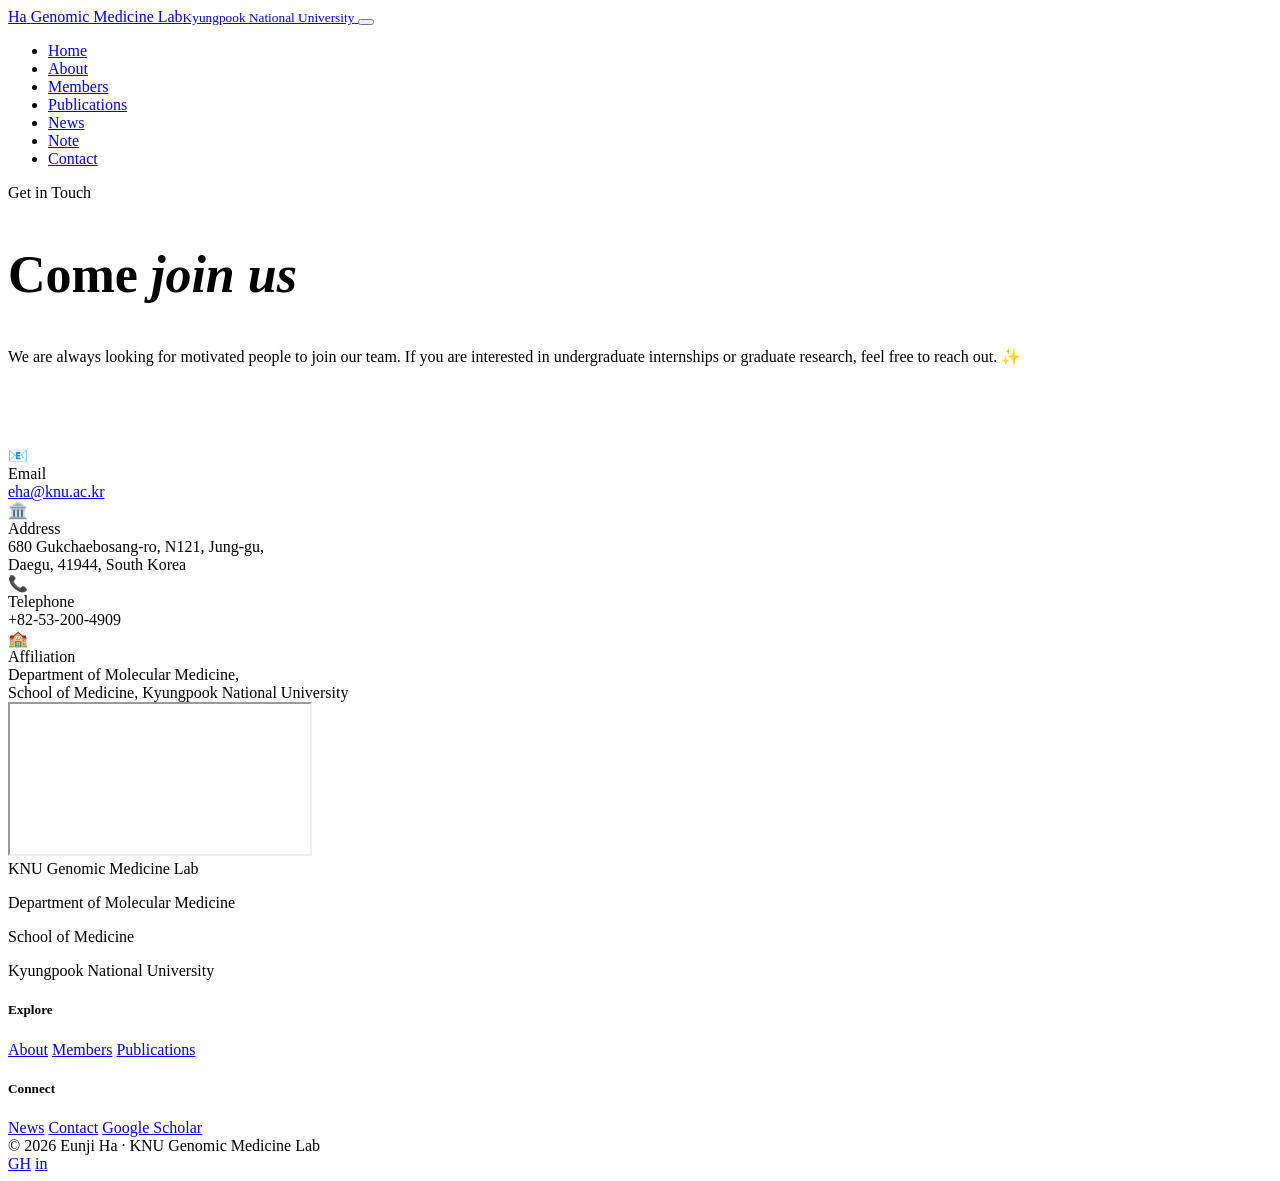
==== contact.html @ 015ddc6d "Add files via upload" ====
<!DOCTYPE html>
<html lang="en">
<head>
<meta charset="UTF-8">
<meta name="viewport" content="width=device-width, initial-scale=1">
<title>Contact · KNU Genomic Medicine Lab</title>
<meta name="description" content="Contact the KNU Genomic Medicine Lab.">
<link rel="preconnect" href="https://fonts.googleapis.com">
<link rel="preconnect" href="https://fonts.gstatic.com" crossorigin>
<link href="https://fonts.googleapis.com/css2?family=DM+Sans:opsz,wght@9..40,400;9..40,500;9..40,600;9..40,700&family=Fraunces:ital,opsz,wght@0,9..144,400;0,9..144,500;0,9..144,600;1,9..144,400;1,9..144,500&display=swap" rel="stylesheet">
<link rel="stylesheet" href="assets/css/styles.css">
</head>
<body>

<header class="site-header">
  <div class="wrap nav">
    <a class="brand" href="index.html">
      <span class="mark">Ha</span>
      <span class="name">Genomic Medicine Lab<small>Kyungpook National University</small></span>
    </a>
    <button class="nav-toggle" aria-label="Menu"><span></span><span></span><span></span></button>
    <ul class="nav-links">
      <li><a href="index.html">Home</a></li>
      <li><a href="about.html">About</a></li>
      <li><a href="members.html">Members</a></li>
      <li><a href="publications.html">Publications</a></li>
      <li><a href="news.html">News</a></li>
      <li><a href="note.html">Note</a></li>
      <li><a href="contact.html" class="active">Contact</a></li>
    </ul>
  </div>
</header>

<section class="hero" style="padding-bottom:0">
  <div class="wrap" style="padding-bottom:64px">
    <span class="eyebrow">Get in Touch</span>
    <h1 style="font-size:clamp(30px,4.6vw,52px)">Come <em>join us</em></h1>
    <p class="lead">We are always looking for motivated people to join our team. If you are interested in undergraduate internships or graduate research, feel free to reach out. ✨</p>
  </div>
</section>

<section>
  <div class="wrap">
    <div class="contact-grid">
      <div class="reveal">
        <div class="contact-item">
          <div class="ic">📧</div>
          <div><div class="k">Email</div><div class="v"><a href="mailto:eha@knu.ac.kr">eha@knu.ac.kr</a></div></div>
        </div>
        <div class="contact-item">
          <div class="ic">🏛️</div>
          <div><div class="k">Address</div><div class="v">680 Gukchaebosang-ro, N121, Jung-gu,<br>Daegu, 41944, South Korea</div></div>
        </div>
        <div class="contact-item">
          <div class="ic">📞</div>
          <div><div class="k">Telephone</div><div class="v">+82-53-200-4909</div></div>
        </div>
        <div class="contact-item" style="border-bottom:0">
          <div class="ic">🏫</div>
          <div><div class="k">Affiliation</div><div class="v">Department of Molecular Medicine,<br>School of Medicine, Kyungpook National University</div></div>
        </div>
      </div>
      <div class="map-card reveal">
        <iframe
          src="https://www.google.com/maps?q=Kyungpook+National+University+School+of+Medicine,+Gukchaebosang-ro,+Jung-gu,+Daegu&output=embed"
          loading="lazy" referrerpolicy="no-referrer-when-downgrade" title="Map"></iframe>
      </div>
    </div>
  </div>
</section>

<footer class="site-footer">
  <div class="wrap">
    <div class="footer-top">
      <div class="footer-brand">
        <div class="name">KNU Genomic Medicine Lab</div>
        <p>Department of Molecular Medicine</p>
        <p>School of Medicine</p>
        <p>Kyungpook National University</p>
      </div>
      <div class="footer-links">
        <div class="footer-col">
          <h5>Explore</h5>
          <a href="about.html">About</a>
          <a href="members.html">Members</a>
          <a href="publications.html">Publications</a>
        </div>
        <div class="footer-col">
          <h5>Connect</h5>
          <a href="news.html">News</a>
          <a href="contact.html">Contact</a>
          <a href="https://scholar.google.co.kr/citations?user=ZQA9ySsAAAAJ&hl=ko" target="_blank" rel="noopener">Google Scholar</a>
        </div>
      </div>
    </div>
    <div class="footer-bottom">
      <span>© <span data-year>2026</span> Eunji Ha · KNU Genomic Medicine Lab</span>
      <div class="social">
        <a href="https://github.com/kkonoo/halab-site" target="_blank" rel="noopener" aria-label="GitHub">GH</a>
        <a href="http://linkedin.com/in/eunji-ha-96723a201" target="_blank" rel="noopener" aria-label="LinkedIn">in</a>
      </div>
    </div>
  </div>
</footer>

<script src="assets/js/main.js"></script>
</body>
</html>
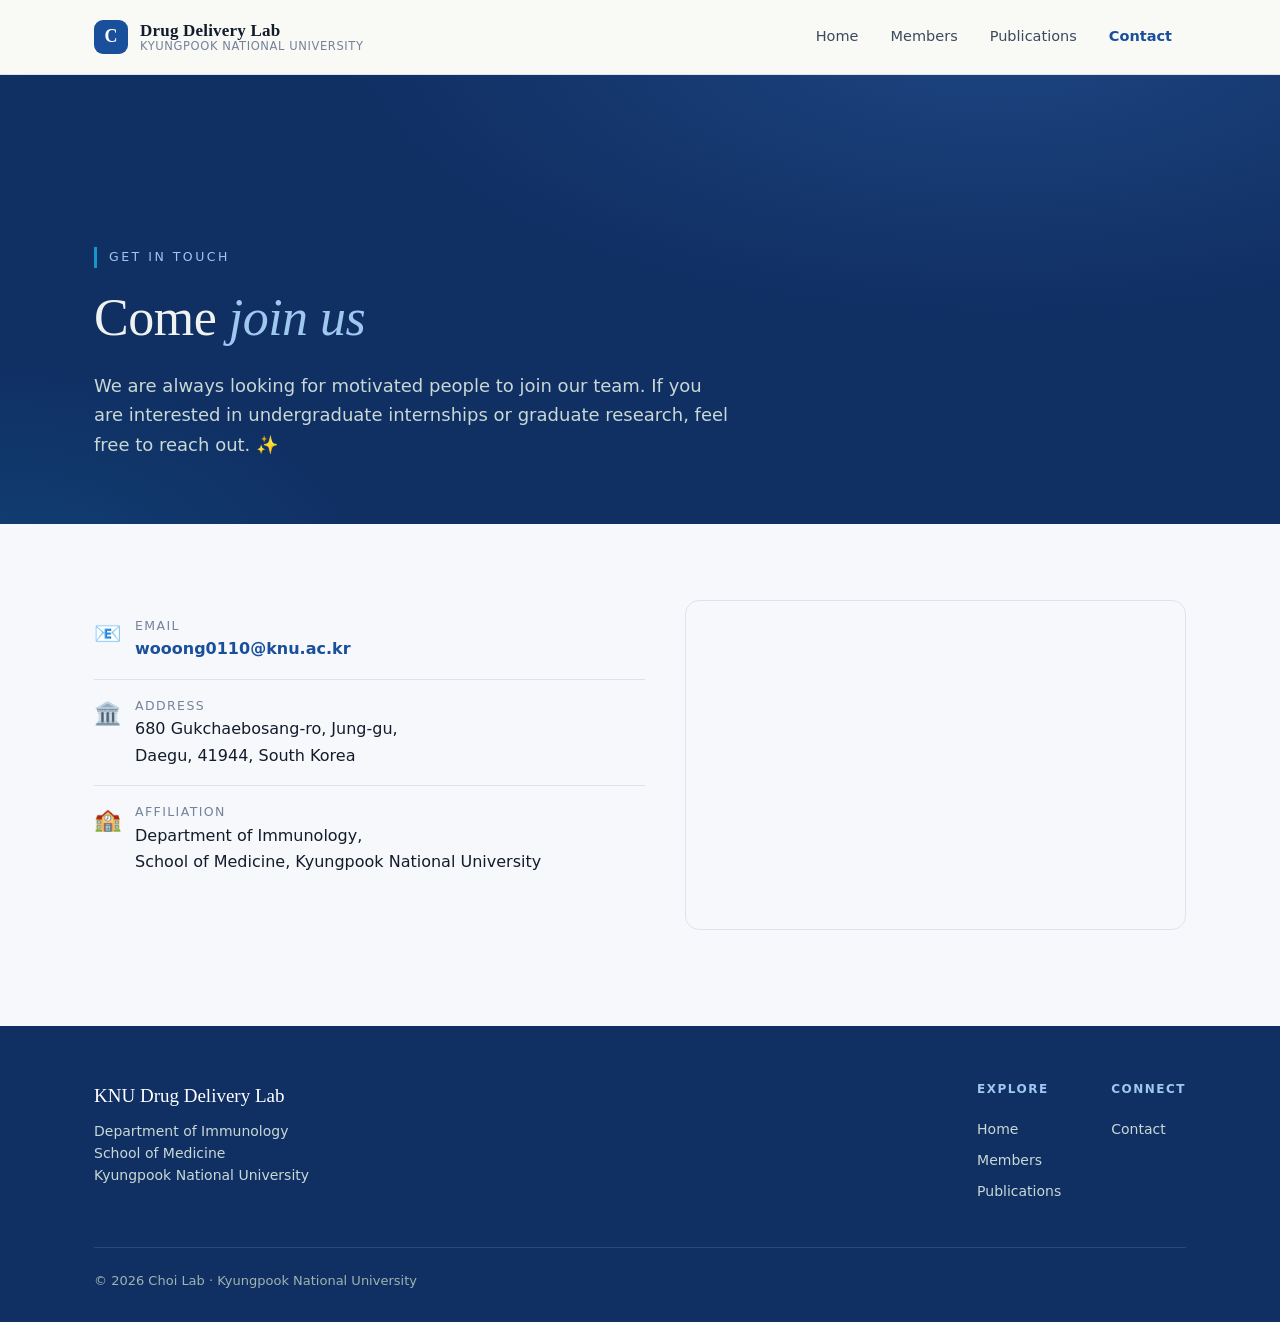
==== commit 1d8f7424: "update" ====
--- a/contact.html
+++ b/contact.html
@@ -1,108 +1,95 @@
-<!DOCTYPE html>
-<html lang="en">
-<head>
-<meta charset="UTF-8">
-<meta name="viewport" content="width=device-width, initial-scale=1">
-<title>Contact · KNU Genomic Medicine Lab</title>
-<meta name="description" content="Contact the KNU Genomic Medicine Lab.">
-<link rel="preconnect" href="https://fonts.googleapis.com">
-<link rel="preconnect" href="https://fonts.gstatic.com" crossorigin>
-<link href="https://fonts.googleapis.com/css2?family=DM+Sans:opsz,wght@9..40,400;9..40,500;9..40,600;9..40,700&family=Fraunces:ital,opsz,wght@0,9..144,400;0,9..144,500;0,9..144,600;1,9..144,400;1,9..144,500&display=swap" rel="stylesheet">
-<link rel="stylesheet" href="assets/css/styles.css">
-</head>
-<body>
-
-<header class="site-header">
-  <div class="wrap nav">
-    <a class="brand" href="index.html">
-      <span class="mark">Ha</span>
-      <span class="name">Genomic Medicine Lab<small>Kyungpook National University</small></span>
-    </a>
-    <button class="nav-toggle" aria-label="Menu"><span></span><span></span><span></span></button>
-    <ul class="nav-links">
-      <li><a href="index.html">Home</a></li>
-      <li><a href="about.html">About</a></li>
-      <li><a href="members.html">Members</a></li>
-      <li><a href="publications.html">Publications</a></li>
-      <li><a href="news.html">News</a></li>
-      <li><a href="note.html">Note</a></li>
-      <li><a href="contact.html" class="active">Contact</a></li>
-    </ul>
-  </div>
-</header>
-
-<section class="hero" style="padding-bottom:0">
-  <div class="wrap" style="padding-bottom:64px">
-    <span class="eyebrow">Get in Touch</span>
-    <h1 style="font-size:clamp(30px,4.6vw,52px)">Come <em>join us</em></h1>
-    <p class="lead">We are always looking for motivated people to join our team. If you are interested in undergraduate internships or graduate research, feel free to reach out. ✨</p>
-  </div>
-</section>
-
-<section>
-  <div class="wrap">
-    <div class="contact-grid">
-      <div class="reveal">
-        <div class="contact-item">
-          <div class="ic">📧</div>
-          <div><div class="k">Email</div><div class="v"><a href="mailto:eha@knu.ac.kr">eha@knu.ac.kr</a></div></div>
-        </div>
-        <div class="contact-item">
-          <div class="ic">🏛️</div>
-          <div><div class="k">Address</div><div class="v">680 Gukchaebosang-ro, N121, Jung-gu,<br>Daegu, 41944, South Korea</div></div>
-        </div>
-        <div class="contact-item">
-          <div class="ic">📞</div>
-          <div><div class="k">Telephone</div><div class="v">+82-53-200-4909</div></div>
-        </div>
-        <div class="contact-item" style="border-bottom:0">
-          <div class="ic">🏫</div>
-          <div><div class="k">Affiliation</div><div class="v">Department of Molecular Medicine,<br>School of Medicine, Kyungpook National University</div></div>
-        </div>
-      </div>
-      <div class="map-card reveal">
-        <iframe
-          src="https://www.google.com/maps?q=Kyungpook+National+University+School+of+Medicine,+Gukchaebosang-ro,+Jung-gu,+Daegu&output=embed"
-          loading="lazy" referrerpolicy="no-referrer-when-downgrade" title="Map"></iframe>
-      </div>
-    </div>
-  </div>
-</section>
-
-<footer class="site-footer">
-  <div class="wrap">
-    <div class="footer-top">
-      <div class="footer-brand">
-        <div class="name">KNU Genomic Medicine Lab</div>
-        <p>Department of Molecular Medicine</p>
-        <p>School of Medicine</p>
-        <p>Kyungpook National University</p>
-      </div>
-      <div class="footer-links">
-        <div class="footer-col">
-          <h5>Explore</h5>
-          <a href="about.html">About</a>
-          <a href="members.html">Members</a>
-          <a href="publications.html">Publications</a>
-        </div>
-        <div class="footer-col">
-          <h5>Connect</h5>
-          <a href="news.html">News</a>
-          <a href="contact.html">Contact</a>
-          <a href="https://scholar.google.co.kr/citations?user=ZQA9ySsAAAAJ&hl=ko" target="_blank" rel="noopener">Google Scholar</a>
-        </div>
-      </div>
-    </div>
-    <div class="footer-bottom">
-      <span>© <span data-year>2026</span> Eunji Ha · KNU Genomic Medicine Lab</span>
-      <div class="social">
-        <a href="https://github.com/kkonoo/halab-site" target="_blank" rel="noopener" aria-label="GitHub">GH</a>
-        <a href="http://linkedin.com/in/eunji-ha-96723a201" target="_blank" rel="noopener" aria-label="LinkedIn">in</a>
-      </div>
-    </div>
-  </div>
-</footer>
-
-<script src="assets/js/main.js"></script>
-</body>
-</html>
+<!DOCTYPE html>
+<html lang="en">
+<head>
+<meta charset="UTF-8">
+<meta name="viewport" content="width=device-width, initial-scale=1">
+<title>Contact · KNU Drug Delivery Lab</title>
+<meta name="description" content="Contact the KNU Drug Delivery Lab.">
+<link rel="preconnect" href="https://fonts.googleapis.com">
+<link rel="preconnect" href="https://fonts.gstatic.com" crossorigin>
+<link href="https://fonts.googleapis.com/css2?family=DM+Sans:opsz,wght@9..40,400;9..40,500;9..40,600;9..40,700&family=Fraunces:ital,opsz,wght@0,9..144,400;0,9..144,500;0,9..144,600;1,9..144,400;1,9..144,500&display=swap" rel="stylesheet">
+<link rel="stylesheet" href="assets/css/styles.css">
+</head>
+<body>
+
+<header class="site-header">
+  <div class="wrap nav">
+    <a class="brand" href="index.html">
+      <span class="mark">C</span>
+      <span class="name">Drug Delivery Lab<small>Kyungpook National University</small></span>
+    </a>
+    <button class="nav-toggle" aria-label="Menu"><span></span><span></span><span></span></button>
+    <ul class="nav-links">
+      <li><a href="index.html">Home</a></li>
+      <li><a href="members.html">Members</a></li>
+      <li><a href="publications.html">Publications</a></li>
+      <li><a href="contact.html" class="active">Contact</a></li>
+    </ul>
+  </div>
+</header>
+
+<section class="hero" style="padding-bottom:0">
+  <div class="wrap" style="padding-bottom:64px">
+    <span class="eyebrow">Get in Touch</span>
+    <h1 style="font-size:clamp(30px,4.6vw,52px)">Come <em>join us</em></h1>
+    <p class="lead">We are always looking for motivated people to join our team. If you are interested in undergraduate internships or graduate research, feel free to reach out. ✨</p>
+  </div>
+</section>
+
+<section>
+  <div class="wrap">
+    <div class="contact-grid">
+      <div class="reveal">
+        <div class="contact-item">
+          <div class="ic">📧</div>
+          <div><div class="k">Email</div><div class="v"><a href="mailto:wooong0110@knu.ac.kr">wooong0110@knu.ac.kr</a></div></div>
+        </div>
+        <div class="contact-item">
+          <div class="ic">🏛️</div>
+          <div><div class="k">Address</div><div class="v">680 Gukchaebosang-ro, Jung-gu,<br>Daegu, 41944, South Korea</div></div>
+        </div>
+        <div class="contact-item" style="border-bottom:0">
+          <div class="ic">🏫</div>
+          <div><div class="k">Affiliation</div><div class="v">Department of Immunology,<br>School of Medicine, Kyungpook National University</div></div>
+        </div>
+      </div>
+      <div class="map-card reveal">
+        <iframe
+          src="https://www.google.com/maps?q=Kyungpook+National+University+School+of+Medicine,+Gukchaebosang-ro,+Jung-gu,+Daegu&output=embed"
+          loading="lazy" referrerpolicy="no-referrer-when-downgrade" title="Map"></iframe>
+      </div>
+    </div>
+  </div>
+</section>
+
+<footer class="site-footer">
+  <div class="wrap">
+    <div class="footer-top">
+      <div class="footer-brand">
+        <div class="name">KNU Drug Delivery Lab</div>
+        <p>Department of Immunology</p>
+        <p>School of Medicine</p>
+        <p>Kyungpook National University</p>
+      </div>
+      <div class="footer-links">
+        <div class="footer-col">
+          <h5>Explore</h5>
+          <a href="index.html">Home</a>
+          <a href="members.html">Members</a>
+          <a href="publications.html">Publications</a>
+        </div>
+        <div class="footer-col">
+          <h5>Connect</h5>
+          <a href="contact.html">Contact</a>
+        </div>
+      </div>
+    </div>
+    <div class="footer-bottom">
+      <span>© <span data-year>2026</span> Choi Lab · Kyungpook National University</span>
+    </div>
+  </div>
+</footer>
+
+<script src="assets/js/main.js"></script>
+</body>
+</html>
--- a/assets/css/styles.css
+++ b/assets/css/styles.css
@@ -0,0 +1,455 @@
+/* ===========================================================
+   KNU Drug Delivery Lab — shared styles
+   Aesthetic: refined scientific editorial · blue palette
+   =========================================================== */
+
+:root {
+  --paper: #f6f8fc;
+  --paper-2: #eaeff7;
+  --ink: #131c2b;
+  --ink-soft: #3c4a5e;
+  --muted: #74829a;
+  --primary: #1a4f9c;      /* deep blue */
+  --primary-dk: #102f63;
+  --primary-lt: #3d77c8;
+  --accent: #1696c9;       /* bright azure */
+  --hi: #9ec8f0;           /* light blue highlight (hero eyebrow / em / helix / footer) */
+  --line: #dde3ee;
+  --white: #ffffff;
+  --shadow: 0 18px 40px -24px rgba(26, 79, 156, 0.45);
+  --radius: 14px;
+  --maxw: 1140px;
+  --serif: "Fraunces", Georgia, serif;
+  --sans: "DM Sans", system-ui, sans-serif;
+}
+
+* { box-sizing: border-box; margin: 0; padding: 0; }
+
+html { scroll-behavior: smooth; }
+
+body {
+  font-family: var(--sans);
+  color: var(--ink);
+  background: var(--paper);
+  line-height: 1.65;
+  -webkit-font-smoothing: antialiased;
+  overflow-x: hidden;
+}
+
+a { color: inherit; text-decoration: none; }
+img { max-width: 100%; display: block; }
+
+.wrap { width: 100%; max-width: var(--maxw); margin: 0 auto; padding: 0 24px; }
+
+/* ---------- Header / Nav ---------- */
+.site-header {
+  position: sticky; top: 0; z-index: 100;
+  background: rgba(250, 249, 245, 0.88);
+  backdrop-filter: saturate(140%) blur(10px);
+  border-bottom: 1px solid var(--line);
+}
+.nav {
+  display: flex; align-items: center; justify-content: space-between;
+  height: 74px;
+}
+.brand { display: flex; align-items: center; gap: 12px; }
+.brand .mark {
+  width: 34px; height: 34px; flex: none;
+  display: grid; place-items: center;
+  border-radius: 9px;
+  background: var(--primary);
+  color: #fff; font-family: var(--serif); font-weight: 600;
+  font-size: 18px;
+}
+.brand .name { font-family: var(--serif); font-weight: 600; font-size: 17px; line-height: 1.15; letter-spacing: .2px; }
+.brand .name small { display: block; font-family: var(--sans); font-weight: 400; font-size: 11.5px; color: var(--muted); letter-spacing: .6px; text-transform: uppercase; }
+
+.nav-links { display: flex; align-items: center; gap: 4px; list-style: none; }
+.nav-links a {
+  display: inline-block; padding: 9px 14px; border-radius: 8px;
+  font-size: 14.5px; font-weight: 500; color: var(--ink-soft);
+  transition: background .18s, color .18s;
+}
+.nav-links a:hover { background: var(--paper-2); color: var(--primary); }
+.nav-links a.active { color: var(--primary); font-weight: 600; }
+
+.nav-toggle {
+  display: none; background: none; border: 0; cursor: pointer;
+  width: 42px; height: 42px; border-radius: 9px;
+}
+.nav-toggle span { display: block; width: 22px; height: 2px; background: var(--ink); margin: 4px auto; transition: .25s; }
+
+/* ---------- Hero ---------- */
+.hero {
+  position: relative; overflow: hidden;
+  background:
+    radial-gradient(1100px 480px at 78% -10%, color-mix(in srgb, var(--primary-lt) 30%, transparent), transparent 60%),
+    radial-gradient(700px 380px at 0% 110%, color-mix(in srgb, var(--accent) 16%, transparent), transparent 55%),
+    var(--primary-dk);
+  color: #eef3f1;
+}
+.hero .wrap { position: relative; z-index: 2; padding: 92px 24px 104px; }
+.hero .eyebrow {
+  display: inline-block; font-size: 12.5px; letter-spacing: 2.5px;
+  text-transform: uppercase; color: var(--hi); margin-bottom: 22px;
+  border-left: 3px solid var(--accent); padding-left: 12px;
+}
+.hero h1 {
+  font-family: var(--serif); font-weight: 500;
+  font-size: clamp(34px, 5.4vw, 62px); line-height: 1.06;
+  letter-spacing: -.5px; max-width: 16ch;
+}
+.hero h1 em { font-style: italic; color: var(--hi); }
+.hero p.lead {
+  margin-top: 26px; max-width: 56ch; font-size: 18px;
+  color: #c9d8d4;
+}
+.hero-cta { margin-top: 36px; display: flex; gap: 14px; flex-wrap: wrap; }
+
+/* decorative helix lines */
+.helix {
+  position: absolute; inset: 0; z-index: 1; opacity: .5;
+  pointer-events: none; color: var(--hi);
+}
+
+.btn {
+  display: inline-flex; align-items: center; gap: 8px;
+  padding: 13px 24px; border-radius: 999px; font-weight: 600; font-size: 14.5px;
+  transition: transform .15s, box-shadow .15s, background .15s;
+}
+.btn-primary { background: var(--accent); color: #fff; }
+.btn-primary:hover { transform: translateY(-2px); box-shadow: 0 12px 24px -12px rgba(22,150,201,.8); }
+.btn-ghost { border: 1px solid rgba(255,255,255,.4); color: #eef3f1; }
+.btn-ghost:hover { background: rgba(255,255,255,.1); }
+
+/* ---------- Sections ---------- */
+section { padding: 76px 0; }
+.section-head { margin-bottom: 40px; max-width: 62ch; }
+.section-head .kicker {
+  font-size: 12.5px; letter-spacing: 2.2px; text-transform: uppercase;
+  color: var(--accent); font-weight: 600;
+}
+.section-head h2 {
+  font-family: var(--serif); font-weight: 500; letter-spacing: -.4px;
+  font-size: clamp(26px, 3.6vw, 40px); line-height: 1.12; margin-top: 10px;
+}
+.section-head p { margin-top: 14px; color: var(--ink-soft); font-size: 17px; }
+.alt-bg { background: var(--paper-2); }
+
+/* ---------- Cards / grids ---------- */
+.grid { display: grid; gap: 22px; }
+.grid-3 { grid-template-columns: repeat(3, 1fr); }
+.grid-2 { grid-template-columns: repeat(2, 1fr); }
+
+.card {
+  background: var(--white); border: 1px solid var(--line);
+  border-radius: var(--radius); padding: 28px;
+  transition: transform .18s, box-shadow .18s, border-color .18s;
+}
+.card:hover { transform: translateY(-4px); box-shadow: var(--shadow); border-color: transparent; }
+.card h3 { font-family: var(--serif); font-weight: 600; font-size: 20px; margin-bottom: 10px; }
+.card .num { font-family: var(--serif); font-size: 13px; color: var(--accent); font-weight: 600; letter-spacing: 1px; }
+.card p { color: var(--ink-soft); font-size: 15px; }
+
+/* ---------- News list ---------- */
+.news-list { list-style: none; }
+.news-list li {
+  display: flex; gap: 20px; align-items: baseline;
+  padding: 18px 0; border-bottom: 1px solid var(--line);
+}
+.news-list .date {
+  flex: none; width: 96px; font-size: 13px; font-weight: 600;
+  color: var(--accent); letter-spacing: .4px;
+}
+.news-list .txt { font-size: 16px; color: var(--ink); }
+
+/* ---------- About blocks ---------- */
+.prose-block { margin-bottom: 14px; }
+.prose-block h3 { font-family: var(--serif); font-weight: 600; color: var(--primary); font-size: 22px; margin-bottom: 8px; }
+.prose-block p { color: var(--ink-soft); font-size: 16.5px; }
+.focus-list { list-style: none; display: grid; gap: 14px; }
+.focus-list li {
+  background: var(--white); border: 1px solid var(--line); border-left: 4px solid var(--primary);
+  border-radius: 10px; padding: 16px 20px; font-size: 15.5px; color: var(--ink-soft);
+}
+.focus-list li b { color: var(--ink); }
+
+/* ---------- Members ---------- */
+.member-section-title {
+  font-family: var(--serif); font-weight: 600; font-size: 22px;
+  color: var(--primary); margin: 44px 0 22px; display: flex; align-items: center; gap: 10px;
+}
+.member-section-title:first-child { margin-top: 0; }
+.member-grid { display: grid; grid-template-columns: repeat(3,1fr); gap: 22px; }
+.member {
+  background: var(--white); border: 1px solid var(--line); border-radius: var(--radius);
+  overflow: hidden; transition: transform .18s, box-shadow .18s;
+}
+.member:hover { transform: translateY(-4px); box-shadow: var(--shadow); }
+.member .photo {
+  aspect-ratio: 1/1; display: grid; place-items: center;
+  background: linear-gradient(135deg, var(--primary-lt), var(--primary-dk));
+  color: #fff; font-family: var(--serif); font-size: 44px; font-weight: 500;
+}
+.member .photo img { width: 100%; height: 100%; object-fit: cover; }
+.member .body { padding: 20px; }
+.member .body h4 { font-family: var(--serif); font-size: 19px; font-weight: 600; }
+.member .role { color: var(--accent); font-weight: 600; font-size: 13.5px; margin: 2px 0 10px; }
+.member .body p { font-size: 13.5px; color: var(--ink-soft); line-height: 1.5; }
+.member .body a { color: var(--primary); font-weight: 600; word-break: break-all; }
+.member ul { list-style: none; margin-top: 10px; display: grid; gap: 4px; }
+.member ul li { font-size: 12.8px; color: var(--muted); padding-left: 12px; position: relative; }
+.member ul li::before { content: "·"; position: absolute; left: 0; color: var(--accent); }
+
+.alumni-box { background: var(--white); border: 1px solid var(--line); border-radius: var(--radius); padding: 26px 30px; }
+.alumni-box li { padding: 8px 0; border-bottom: 1px dashed var(--line); font-size: 15px; color: var(--ink-soft); list-style: none; }
+.alumni-box li:last-child { border: 0; }
+
+/* ---------- Publications ---------- */
+.pub-list { list-style: none; counter-reset: pub; }
+.pub {
+  display: grid; grid-template-columns: 54px 1fr; gap: 20px;
+  padding: 24px 0; border-bottom: 1px solid var(--line);
+}
+.pub .idx {
+  font-family: var(--serif); font-size: 26px; color: var(--accent); font-weight: 500; line-height: 1;
+}
+.pub h3 { font-family: var(--serif); font-weight: 600; font-size: 19px; line-height: 1.3; margin-bottom: 8px; }
+.pub h3 a:hover { color: var(--primary); text-decoration: underline; }
+.pub .authors { font-size: 14px; color: var(--ink-soft); }
+.pub .authors b { color: var(--ink); }
+.pub .venue { display: inline-block; margin-top: 8px; font-size: 13px; font-weight: 600; color: var(--primary); background: var(--paper-2); padding: 3px 12px; border-radius: 999px; }
+.pub-note { font-size: 14px; color: var(--muted); margin-bottom: 28px; }
+
+/* ---------- Contact ---------- */
+.contact-grid { display: grid; grid-template-columns: 1.1fr 1fr; gap: 40px; align-items: start; }
+.contact-item { display: flex; gap: 14px; padding: 16px 0; border-bottom: 1px solid var(--line); }
+.contact-item .ic { font-size: 22px; flex: none; }
+.contact-item .k { font-size: 12.5px; text-transform: uppercase; letter-spacing: 1.4px; color: var(--muted); }
+.contact-item .v { font-size: 16px; color: var(--ink); }
+.contact-item .v a { color: var(--primary); font-weight: 600; }
+.map-card { border-radius: var(--radius); overflow: hidden; border: 1px solid var(--line); min-height: 320px; }
+.map-card iframe { width: 100%; height: 100%; min-height: 320px; border: 0; }
+
+/* ---------- Footer ---------- */
+.site-footer {
+  background: var(--primary-dk); color: #c9d8d4; padding: 54px 0 30px; margin-top: 20px;
+}
+.footer-top { display: flex; justify-content: space-between; gap: 30px; flex-wrap: wrap; }
+.footer-brand { max-width: 320px; }
+.footer-brand .name { font-family: var(--serif); font-size: 19px; color: #fff; margin-bottom: 8px; }
+.footer-brand p { font-size: 14px; line-height: 1.6; }
+.footer-links { display: flex; gap: 50px; flex-wrap: wrap; }
+.footer-col h5 { font-size: 12px; letter-spacing: 1.5px; text-transform: uppercase; color: var(--hi); margin-bottom: 14px; }
+.footer-col a { display: block; font-size: 14px; padding: 4px 0; color: #c9d8d4; }
+.footer-col a:hover { color: #fff; }
+.footer-bottom {
+  margin-top: 40px; padding-top: 22px; border-top: 1px solid rgba(255,255,255,.12);
+  display: flex; justify-content: space-between; gap: 16px; flex-wrap: wrap;
+  font-size: 13px; color: #9fb4af;
+}
+.social { display: flex; gap: 10px; }
+.social a {
+  width: 34px; height: 34px; border-radius: 8px; display: grid; place-items: center;
+  background: rgba(255,255,255,.08); transition: background .18s;
+}
+.social a:hover { background: var(--accent); }
+
+/* ---------- Reveal animation ---------- */
+.reveal { opacity: 0; transform: translateY(18px); transition: opacity .6s ease, transform .6s ease; }
+.reveal.in { opacity: 1; transform: none; }
+
+/* ---------- Responsive ---------- */
+@media (max-width: 900px) {
+  .grid-3, .member-grid { grid-template-columns: repeat(2,1fr); }
+  .contact-grid { grid-template-columns: 1fr; }
+}
+@media (max-width: 720px) {
+  .nav-toggle { display: block; }
+  .nav-links {
+    position: absolute; top: 74px; left: 0; right: 0;
+    flex-direction: column; align-items: stretch; gap: 0;
+    background: var(--paper); border-bottom: 1px solid var(--line);
+    padding: 8px 16px 16px; display: none;
+  }
+  .nav-links.open { display: flex; }
+  .nav-links a { padding: 12px 10px; border-radius: 8px; }
+  .grid-3, .grid-2, .member-grid { grid-template-columns: 1fr; }
+  .footer-top { flex-direction: column; }
+  section { padding: 56px 0; }
+}
+
+/* ---------- News cards (grid) ---------- */
+.news-grid { display: grid; grid-template-columns: repeat(2, 1fr); gap: 26px; }
+.news-card {
+  background: var(--white); border: 1px solid var(--line);
+  border-radius: var(--radius); overflow: hidden;
+  display: flex; flex-direction: column;
+  transition: transform .18s, box-shadow .18s, border-color .18s;
+}
+.news-card:hover { transform: translateY(-5px); box-shadow: var(--shadow); border-color: transparent; }
+.news-card .thumb {
+  position: relative; aspect-ratio: 16/10;
+  background: var(--primary-dk) center/cover no-repeat;
+  display: flex; align-items: flex-end;
+}
+.news-card .thumb::after {
+  content: ""; position: absolute; inset: 0;
+  background: linear-gradient(180deg, rgba(12,58,56,.05) 0%, rgba(12,58,56,.25) 45%, rgba(12,58,56,.82) 100%);
+}
+.news-card .thumb .ov { position: relative; z-index: 2; padding: 22px; color: #fff; width: 100%; }
+.news-card .thumb .ov .d {
+  font-size: 12px; letter-spacing: 1.6px; text-transform: uppercase;
+  font-weight: 600; color: #ffd9cd; margin-bottom: 6px;
+}
+.news-card .thumb .ov h2 {
+  font-family: var(--serif); font-weight: 500; line-height: 1.12;
+  font-size: clamp(20px, 2.3vw, 26px); letter-spacing: -.3px;
+}
+.news-card .body { padding: 18px 22px 24px; }
+.news-card .body p { color: var(--ink-soft); font-size: 15px; line-height: 1.65; margin-bottom: 8px; }
+.news-card .body p:last-child { margin-bottom: 0; }
+@media (max-width: 760px) { .news-grid { grid-template-columns: 1fr; } }
+
+/* ---------- Pagination ---------- */
+.pager { display: flex; justify-content: center; align-items: center; gap: 6px; margin-top: 46px; flex-wrap: wrap; }
+.pager a, .pager span {
+  min-width: 42px; height: 42px; padding: 0 14px;
+  display: inline-flex; align-items: center; justify-content: center;
+  font-size: 14px; font-weight: 600; border-radius: 10px;
+  border: 1px solid var(--line); background: var(--white); color: var(--ink-soft);
+  transition: border-color .15s, color .15s, background .15s;
+}
+.pager a:hover { border-color: var(--primary); color: var(--primary); }
+.pager .current { background: var(--primary); color: #fff; border-color: var(--primary); }
+.pager .disabled { opacity: .4; }
+
+/* ---------- News post gallery (multiple images) ---------- */
+.post-gallery { display: grid; grid-template-columns: repeat(3, 1fr); gap: 8px; margin-top: 14px; }
+.post-gallery img {
+  width: 100%; aspect-ratio: 1/1; object-fit: cover; display: block;
+  border-radius: 8px; border: 1px solid var(--line); transition: opacity .15s;
+}
+.post-gallery a:hover img { opacity: .85; }
+@media (max-width: 760px) { .post-gallery { grid-template-columns: repeat(2, 1fr); } }
+
+/* ---------- Link cards (Note / Resources) ---------- */
+.link-grid { display: grid; grid-template-columns: repeat(2, 1fr); gap: 22px; }
+.link-card {
+  display: flex; flex-direction: column;
+  background: var(--white); border: 1px solid var(--line);
+  border-radius: var(--radius); padding: 26px; color: inherit;
+  transition: transform .18s, box-shadow .18s, border-color .18s;
+}
+.link-card:hover { transform: translateY(-4px); box-shadow: var(--shadow); border-color: transparent; }
+.link-card .tag {
+  font-size: 12px; letter-spacing: 1.4px; text-transform: uppercase;
+  color: var(--accent); font-weight: 600;
+}
+.link-card h3 { font-family: var(--serif); font-weight: 600; font-size: 21px; margin: 10px 0 8px; }
+.link-card p { color: var(--ink-soft); font-size: 15px; line-height: 1.6; flex: 1; }
+.link-card .go { margin-top: 18px; font-weight: 600; color: var(--primary); font-size: 14.5px; }
+.link-card:hover .go { color: var(--accent); }
+@media (max-width: 760px) { .link-grid { grid-template-columns: 1fr; } }
+
+/* ===========================================================
+   Card News (note.html) — weekly literature cards
+   =========================================================== */
+.cardnews-bar {
+  display: flex; flex-wrap: wrap; align-items: center; gap: 14px;
+  margin-bottom: 18px;
+}
+.cardnews-bar .cn-week {
+  display: inline-flex; align-items: center; gap: 8px;
+  font-size: 14px; font-weight: 600; color: var(--ink-soft);
+}
+.cardnews-bar select,
+.cardnews-bar input[type="search"] {
+  font-family: var(--sans); font-size: 14.5px; color: var(--ink);
+  background: var(--white); border: 1px solid var(--line);
+  border-radius: 10px; padding: 9px 12px;
+}
+.cardnews-bar select { cursor: pointer; }
+.cardnews-bar input[type="search"] { flex: 1; min-width: 200px; }
+.cardnews-bar select:focus,
+.cardnews-bar input:focus { outline: none; border-color: var(--primary-lt); }
+.cn-count { font-size: 13.5px; color: var(--muted); font-weight: 600; white-space: nowrap; }
+
+.cardnews-chips { display: flex; flex-wrap: wrap; gap: 8px; margin-bottom: 22px; }
+.cn-chip {
+  font-family: var(--sans); font-size: 13px; font-weight: 600;
+  color: var(--ink-soft); background: var(--white);
+  border: 1px solid var(--line); border-radius: 999px;
+  padding: 6px 13px; cursor: pointer; transition: .18s;
+}
+.cn-chip:hover { border-color: var(--primary-lt); color: var(--primary); }
+.cn-chip.on { background: var(--primary); border-color: var(--primary); color: #fff; }
+
+.cardnews-grid { display: grid; gap: 14px; }
+.cn-empty { color: var(--muted); font-size: 15px; padding: 24px 0; }
+
+.cn-card {
+  background: var(--white); border: 1px solid var(--line);
+  border-radius: var(--radius); overflow: hidden; transition: box-shadow .25s, border-color .25s;
+}
+.cn-card:hover { box-shadow: var(--shadow); border-color: transparent; }
+.cn-card.open { border-color: var(--primary-lt); box-shadow: var(--shadow); }
+
+.cn-head {
+  display: block; width: 100%; text-align: left; cursor: pointer;
+  background: none; border: 0; font: inherit; color: inherit;
+  padding: 20px 22px;
+}
+.cn-top { display: flex; align-items: center; justify-content: space-between; gap: 12px; margin-bottom: 8px; }
+.cn-badge {
+  font-size: 12.5px; font-weight: 600; color: var(--primary);
+  background: color-mix(in srgb, var(--hi) 26%, transparent);
+  border-radius: 999px; padding: 4px 11px; white-space: nowrap;
+}
+.cn-stars { color: var(--accent); font-size: 14px; letter-spacing: 1px; white-space: nowrap; }
+.cn-title {
+  font-family: var(--serif); font-weight: 600; font-size: 19px;
+  line-height: 1.3; color: var(--ink); margin: 0 0 6px;
+}
+.cn-metaline { font-size: 13px; color: var(--muted); margin-bottom: 10px; }
+.cn-oneliner { color: var(--ink-soft); font-size: 15px; line-height: 1.6; margin: 0; }
+.cn-toggle {
+  display: inline-block; margin-top: 12px;
+  font-size: 13.5px; font-weight: 600; color: var(--primary);
+}
+.cn-card:hover .cn-toggle { color: var(--accent); }
+
+.cn-detail { padding: 0 22px 22px; }
+.cn-detail dl { display: grid; grid-template-columns: max-content 1fr; gap: 8px 16px; margin: 4px 0 0; }
+.cn-detail dt {
+  font-size: 13px; font-weight: 700; color: var(--primary);
+  white-space: nowrap; padding-top: 1px;
+}
+.cn-detail dd { font-size: 14.5px; line-height: 1.62; color: var(--ink-soft); margin: 0; }
+.cn-concepts { display: flex; flex-wrap: wrap; gap: 6px; margin-top: 14px; }
+.cn-tag {
+  font-size: 12px; color: var(--ink-soft); background: var(--paper-2);
+  border-radius: 6px; padding: 3px 9px;
+}
+.cn-links { display: flex; flex-wrap: wrap; gap: 16px; margin-top: 16px; }
+.cn-links a { font-size: 14px; font-weight: 600; color: var(--primary); }
+.cn-links a:hover { color: var(--accent); }
+
+@media (max-width: 620px) {
+  .cn-detail dl { grid-template-columns: 1fr; gap: 2px 0; }
+  .cn-detail dt { padding-top: 10px; }
+  .cn-detail dt:first-child { padding-top: 0; }
+}
+
+/* Card News — "더 보기" 버튼 & 무엇을 했나 목록 */
+.cn-more {
+  display: block; width: 100%; margin-top: 4px;
+  font-family: var(--sans); font-size: 14px; font-weight: 600;
+  color: var(--primary); background: var(--white);
+  border: 1px dashed var(--line); border-radius: var(--radius);
+  padding: 13px; cursor: pointer; transition: .18s;
+}
+.cn-more:hover { border-color: var(--primary-lt); background: var(--paper-2); color: var(--accent); }
+.cn-detail .cn-did { margin: 0; padding-left: 18px; }
+.cn-detail .cn-did li { font-size: 14.5px; line-height: 1.6; color: var(--ink-soft); margin-bottom: 4px; }
+.cn-detail .cn-did li:last-child { margin-bottom: 0; }
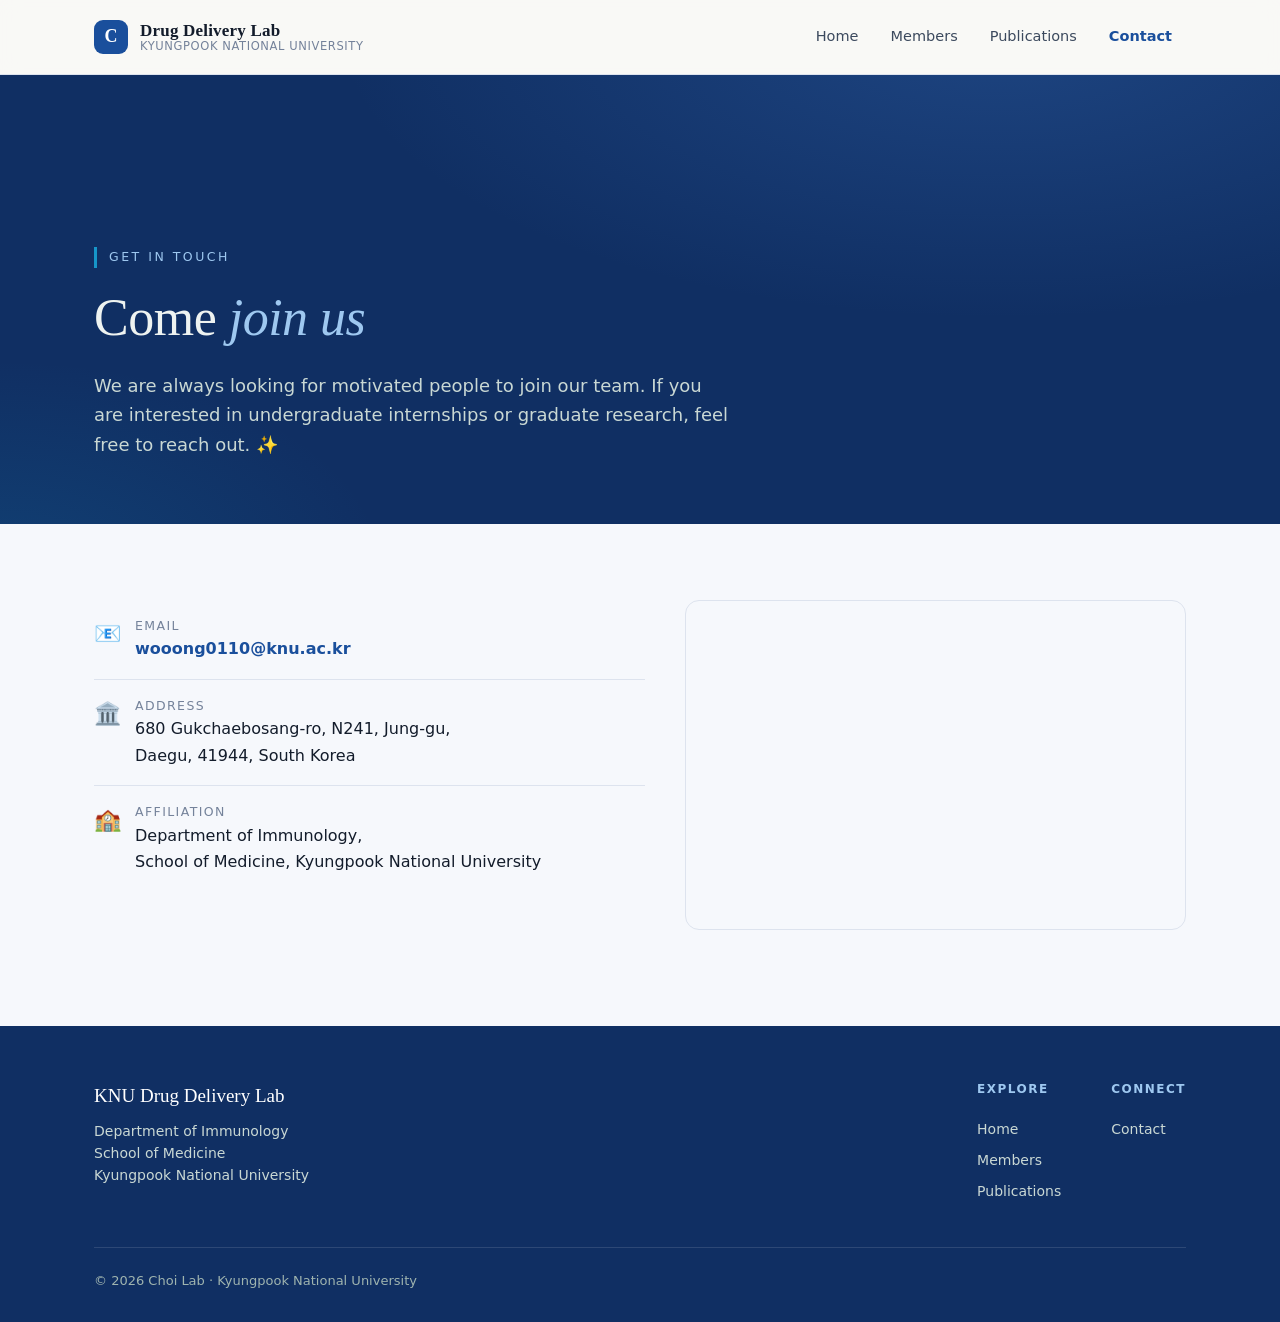
==== commit 9fb6fcec: "Update contact.html" ====
--- a/contact.html
+++ b/contact.html
@@ -46,7 +46,7 @@
         </div>
         <div class="contact-item">
           <div class="ic">🏛️</div>
-          <div><div class="k">Address</div><div class="v">680 Gukchaebosang-ro, Jung-gu,<br>Daegu, 41944, South Korea</div></div>
+          <div><div class="k">Address</div><div class="v">680 Gukchaebosang-ro, N241, Jung-gu,<br>Daegu, 41944, South Korea</div></div>
         </div>
         <div class="contact-item" style="border-bottom:0">
           <div class="ic">🏫</div>
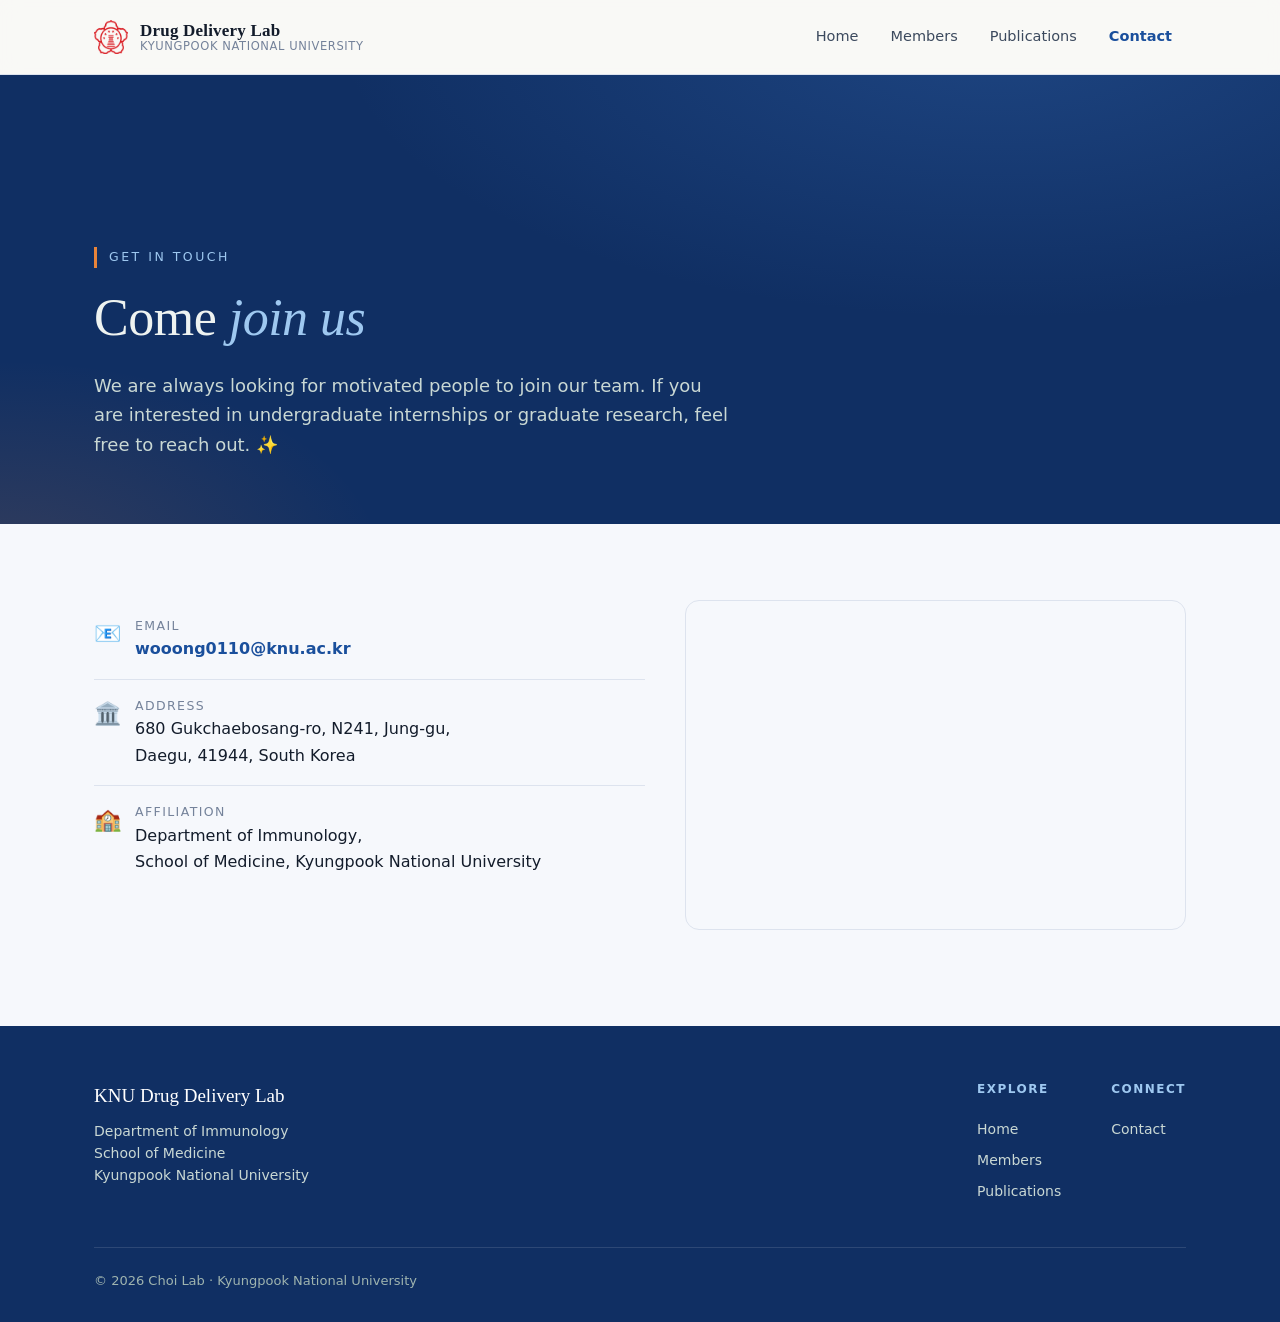
==== commit 2963d2f7: "update symbol" ====
--- a/contact.html
+++ b/contact.html
@@ -8,6 +8,10 @@
 <link rel="preconnect" href="https://fonts.googleapis.com">
 <link rel="preconnect" href="https://fonts.gstatic.com" crossorigin>
 <link href="https://fonts.googleapis.com/css2?family=DM+Sans:opsz,wght@9..40,400;9..40,500;9..40,600;9..40,700&family=Fraunces:ital,opsz,wght@0,9..144,400;0,9..144,500;0,9..144,600;1,9..144,400;1,9..144,500&display=swap" rel="stylesheet">
+<link rel="icon" href="assets/img/favicon.ico" sizes="any">
+<link rel="icon" type="image/png" sizes="32x32" href="assets/img/favicon-32.png">
+<link rel="icon" type="image/png" sizes="192x192" href="assets/img/favicon-192.png">
+<link rel="apple-touch-icon" href="assets/img/apple-touch-icon.png">
 <link rel="stylesheet" href="assets/css/styles.css">
 </head>
 <body>
@@ -15,7 +19,7 @@
 <header class="site-header">
   <div class="wrap nav">
     <a class="brand" href="index.html">
-      <span class="mark">C</span>
+      <img class="mark" src="assets/img/symbol.png" alt="Kyungpook National University symbol" width="34" height="34">
       <span class="name">Drug Delivery Lab<small>Kyungpook National University</small></span>
     </a>
     <button class="nav-toggle" aria-label="Menu"><span></span><span></span><span></span></button>
--- a/assets/css/styles.css
+++ b/assets/css/styles.css
@@ -1,455 +1,452 @@
-/* ===========================================================
-   KNU Drug Delivery Lab — shared styles
-   Aesthetic: refined scientific editorial · blue palette
-   =========================================================== */
-
-:root {
-  --paper: #f6f8fc;
-  --paper-2: #eaeff7;
-  --ink: #131c2b;
-  --ink-soft: #3c4a5e;
-  --muted: #74829a;
-  --primary: #1a4f9c;      /* deep blue */
-  --primary-dk: #102f63;
-  --primary-lt: #3d77c8;
-  --accent: #1696c9;       /* bright azure */
-  --hi: #9ec8f0;           /* light blue highlight (hero eyebrow / em / helix / footer) */
-  --line: #dde3ee;
-  --white: #ffffff;
-  --shadow: 0 18px 40px -24px rgba(26, 79, 156, 0.45);
-  --radius: 14px;
-  --maxw: 1140px;
-  --serif: "Fraunces", Georgia, serif;
-  --sans: "DM Sans", system-ui, sans-serif;
-}
-
-* { box-sizing: border-box; margin: 0; padding: 0; }
-
-html { scroll-behavior: smooth; }
-
-body {
-  font-family: var(--sans);
-  color: var(--ink);
-  background: var(--paper);
-  line-height: 1.65;
-  -webkit-font-smoothing: antialiased;
-  overflow-x: hidden;
-}
-
-a { color: inherit; text-decoration: none; }
-img { max-width: 100%; display: block; }
-
-.wrap { width: 100%; max-width: var(--maxw); margin: 0 auto; padding: 0 24px; }
-
-/* ---------- Header / Nav ---------- */
-.site-header {
-  position: sticky; top: 0; z-index: 100;
-  background: rgba(250, 249, 245, 0.88);
-  backdrop-filter: saturate(140%) blur(10px);
-  border-bottom: 1px solid var(--line);
-}
-.nav {
-  display: flex; align-items: center; justify-content: space-between;
-  height: 74px;
-}
-.brand { display: flex; align-items: center; gap: 12px; }
-.brand .mark {
-  width: 34px; height: 34px; flex: none;
-  display: grid; place-items: center;
-  border-radius: 9px;
-  background: var(--primary);
-  color: #fff; font-family: var(--serif); font-weight: 600;
-  font-size: 18px;
-}
-.brand .name { font-family: var(--serif); font-weight: 600; font-size: 17px; line-height: 1.15; letter-spacing: .2px; }
-.brand .name small { display: block; font-family: var(--sans); font-weight: 400; font-size: 11.5px; color: var(--muted); letter-spacing: .6px; text-transform: uppercase; }
-
-.nav-links { display: flex; align-items: center; gap: 4px; list-style: none; }
-.nav-links a {
-  display: inline-block; padding: 9px 14px; border-radius: 8px;
-  font-size: 14.5px; font-weight: 500; color: var(--ink-soft);
-  transition: background .18s, color .18s;
-}
-.nav-links a:hover { background: var(--paper-2); color: var(--primary); }
-.nav-links a.active { color: var(--primary); font-weight: 600; }
-
-.nav-toggle {
-  display: none; background: none; border: 0; cursor: pointer;
-  width: 42px; height: 42px; border-radius: 9px;
-}
-.nav-toggle span { display: block; width: 22px; height: 2px; background: var(--ink); margin: 4px auto; transition: .25s; }
-
-/* ---------- Hero ---------- */
-.hero {
-  position: relative; overflow: hidden;
-  background:
-    radial-gradient(1100px 480px at 78% -10%, color-mix(in srgb, var(--primary-lt) 30%, transparent), transparent 60%),
-    radial-gradient(700px 380px at 0% 110%, color-mix(in srgb, var(--accent) 16%, transparent), transparent 55%),
-    var(--primary-dk);
-  color: #eef3f1;
-}
-.hero .wrap { position: relative; z-index: 2; padding: 92px 24px 104px; }
-.hero .eyebrow {
-  display: inline-block; font-size: 12.5px; letter-spacing: 2.5px;
-  text-transform: uppercase; color: var(--hi); margin-bottom: 22px;
-  border-left: 3px solid var(--accent); padding-left: 12px;
-}
-.hero h1 {
-  font-family: var(--serif); font-weight: 500;
-  font-size: clamp(34px, 5.4vw, 62px); line-height: 1.06;
-  letter-spacing: -.5px; max-width: 16ch;
-}
-.hero h1 em { font-style: italic; color: var(--hi); }
-.hero p.lead {
-  margin-top: 26px; max-width: 56ch; font-size: 18px;
-  color: #c9d8d4;
-}
-.hero-cta { margin-top: 36px; display: flex; gap: 14px; flex-wrap: wrap; }
-
-/* decorative helix lines */
-.helix {
-  position: absolute; inset: 0; z-index: 1; opacity: .5;
-  pointer-events: none; color: var(--hi);
-}
-
-.btn {
-  display: inline-flex; align-items: center; gap: 8px;
-  padding: 13px 24px; border-radius: 999px; font-weight: 600; font-size: 14.5px;
-  transition: transform .15s, box-shadow .15s, background .15s;
-}
-.btn-primary { background: var(--accent); color: #fff; }
-.btn-primary:hover { transform: translateY(-2px); box-shadow: 0 12px 24px -12px rgba(22,150,201,.8); }
-.btn-ghost { border: 1px solid rgba(255,255,255,.4); color: #eef3f1; }
-.btn-ghost:hover { background: rgba(255,255,255,.1); }
-
-/* ---------- Sections ---------- */
-section { padding: 76px 0; }
-.section-head { margin-bottom: 40px; max-width: 62ch; }
-.section-head .kicker {
-  font-size: 12.5px; letter-spacing: 2.2px; text-transform: uppercase;
-  color: var(--accent); font-weight: 600;
-}
-.section-head h2 {
-  font-family: var(--serif); font-weight: 500; letter-spacing: -.4px;
-  font-size: clamp(26px, 3.6vw, 40px); line-height: 1.12; margin-top: 10px;
-}
-.section-head p { margin-top: 14px; color: var(--ink-soft); font-size: 17px; }
-.alt-bg { background: var(--paper-2); }
-
-/* ---------- Cards / grids ---------- */
-.grid { display: grid; gap: 22px; }
-.grid-3 { grid-template-columns: repeat(3, 1fr); }
-.grid-2 { grid-template-columns: repeat(2, 1fr); }
-
-.card {
-  background: var(--white); border: 1px solid var(--line);
-  border-radius: var(--radius); padding: 28px;
-  transition: transform .18s, box-shadow .18s, border-color .18s;
-}
-.card:hover { transform: translateY(-4px); box-shadow: var(--shadow); border-color: transparent; }
-.card h3 { font-family: var(--serif); font-weight: 600; font-size: 20px; margin-bottom: 10px; }
-.card .num { font-family: var(--serif); font-size: 13px; color: var(--accent); font-weight: 600; letter-spacing: 1px; }
-.card p { color: var(--ink-soft); font-size: 15px; }
-
-/* ---------- News list ---------- */
-.news-list { list-style: none; }
-.news-list li {
-  display: flex; gap: 20px; align-items: baseline;
-  padding: 18px 0; border-bottom: 1px solid var(--line);
-}
-.news-list .date {
-  flex: none; width: 96px; font-size: 13px; font-weight: 600;
-  color: var(--accent); letter-spacing: .4px;
-}
-.news-list .txt { font-size: 16px; color: var(--ink); }
-
-/* ---------- About blocks ---------- */
-.prose-block { margin-bottom: 14px; }
-.prose-block h3 { font-family: var(--serif); font-weight: 600; color: var(--primary); font-size: 22px; margin-bottom: 8px; }
-.prose-block p { color: var(--ink-soft); font-size: 16.5px; }
-.focus-list { list-style: none; display: grid; gap: 14px; }
-.focus-list li {
-  background: var(--white); border: 1px solid var(--line); border-left: 4px solid var(--primary);
-  border-radius: 10px; padding: 16px 20px; font-size: 15.5px; color: var(--ink-soft);
-}
-.focus-list li b { color: var(--ink); }
-
-/* ---------- Members ---------- */
-.member-section-title {
-  font-family: var(--serif); font-weight: 600; font-size: 22px;
-  color: var(--primary); margin: 44px 0 22px; display: flex; align-items: center; gap: 10px;
-}
-.member-section-title:first-child { margin-top: 0; }
-.member-grid { display: grid; grid-template-columns: repeat(3,1fr); gap: 22px; }
-.member {
-  background: var(--white); border: 1px solid var(--line); border-radius: var(--radius);
-  overflow: hidden; transition: transform .18s, box-shadow .18s;
-}
-.member:hover { transform: translateY(-4px); box-shadow: var(--shadow); }
-.member .photo {
-  aspect-ratio: 1/1; display: grid; place-items: center;
-  background: linear-gradient(135deg, var(--primary-lt), var(--primary-dk));
-  color: #fff; font-family: var(--serif); font-size: 44px; font-weight: 500;
-}
-.member .photo img { width: 100%; height: 100%; object-fit: cover; }
-.member .body { padding: 20px; }
-.member .body h4 { font-family: var(--serif); font-size: 19px; font-weight: 600; }
-.member .role { color: var(--accent); font-weight: 600; font-size: 13.5px; margin: 2px 0 10px; }
-.member .body p { font-size: 13.5px; color: var(--ink-soft); line-height: 1.5; }
-.member .body a { color: var(--primary); font-weight: 600; word-break: break-all; }
-.member ul { list-style: none; margin-top: 10px; display: grid; gap: 4px; }
-.member ul li { font-size: 12.8px; color: var(--muted); padding-left: 12px; position: relative; }
-.member ul li::before { content: "·"; position: absolute; left: 0; color: var(--accent); }
-
-.alumni-box { background: var(--white); border: 1px solid var(--line); border-radius: var(--radius); padding: 26px 30px; }
-.alumni-box li { padding: 8px 0; border-bottom: 1px dashed var(--line); font-size: 15px; color: var(--ink-soft); list-style: none; }
-.alumni-box li:last-child { border: 0; }
-
-/* ---------- Publications ---------- */
-.pub-list { list-style: none; counter-reset: pub; }
-.pub {
-  display: grid; grid-template-columns: 54px 1fr; gap: 20px;
-  padding: 24px 0; border-bottom: 1px solid var(--line);
-}
-.pub .idx {
-  font-family: var(--serif); font-size: 26px; color: var(--accent); font-weight: 500; line-height: 1;
-}
-.pub h3 { font-family: var(--serif); font-weight: 600; font-size: 19px; line-height: 1.3; margin-bottom: 8px; }
-.pub h3 a:hover { color: var(--primary); text-decoration: underline; }
-.pub .authors { font-size: 14px; color: var(--ink-soft); }
-.pub .authors b { color: var(--ink); }
-.pub .venue { display: inline-block; margin-top: 8px; font-size: 13px; font-weight: 600; color: var(--primary); background: var(--paper-2); padding: 3px 12px; border-radius: 999px; }
-.pub-note { font-size: 14px; color: var(--muted); margin-bottom: 28px; }
-
-/* ---------- Contact ---------- */
-.contact-grid { display: grid; grid-template-columns: 1.1fr 1fr; gap: 40px; align-items: start; }
-.contact-item { display: flex; gap: 14px; padding: 16px 0; border-bottom: 1px solid var(--line); }
-.contact-item .ic { font-size: 22px; flex: none; }
-.contact-item .k { font-size: 12.5px; text-transform: uppercase; letter-spacing: 1.4px; color: var(--muted); }
-.contact-item .v { font-size: 16px; color: var(--ink); }
-.contact-item .v a { color: var(--primary); font-weight: 600; }
-.map-card { border-radius: var(--radius); overflow: hidden; border: 1px solid var(--line); min-height: 320px; }
-.map-card iframe { width: 100%; height: 100%; min-height: 320px; border: 0; }
-
-/* ---------- Footer ---------- */
-.site-footer {
-  background: var(--primary-dk); color: #c9d8d4; padding: 54px 0 30px; margin-top: 20px;
-}
-.footer-top { display: flex; justify-content: space-between; gap: 30px; flex-wrap: wrap; }
-.footer-brand { max-width: 320px; }
-.footer-brand .name { font-family: var(--serif); font-size: 19px; color: #fff; margin-bottom: 8px; }
-.footer-brand p { font-size: 14px; line-height: 1.6; }
-.footer-links { display: flex; gap: 50px; flex-wrap: wrap; }
-.footer-col h5 { font-size: 12px; letter-spacing: 1.5px; text-transform: uppercase; color: var(--hi); margin-bottom: 14px; }
-.footer-col a { display: block; font-size: 14px; padding: 4px 0; color: #c9d8d4; }
-.footer-col a:hover { color: #fff; }
-.footer-bottom {
-  margin-top: 40px; padding-top: 22px; border-top: 1px solid rgba(255,255,255,.12);
-  display: flex; justify-content: space-between; gap: 16px; flex-wrap: wrap;
-  font-size: 13px; color: #9fb4af;
-}
-.social { display: flex; gap: 10px; }
-.social a {
-  width: 34px; height: 34px; border-radius: 8px; display: grid; place-items: center;
-  background: rgba(255,255,255,.08); transition: background .18s;
-}
-.social a:hover { background: var(--accent); }
-
-/* ---------- Reveal animation ---------- */
-.reveal { opacity: 0; transform: translateY(18px); transition: opacity .6s ease, transform .6s ease; }
-.reveal.in { opacity: 1; transform: none; }
-
-/* ---------- Responsive ---------- */
-@media (max-width: 900px) {
-  .grid-3, .member-grid { grid-template-columns: repeat(2,1fr); }
-  .contact-grid { grid-template-columns: 1fr; }
-}
-@media (max-width: 720px) {
-  .nav-toggle { display: block; }
-  .nav-links {
-    position: absolute; top: 74px; left: 0; right: 0;
-    flex-direction: column; align-items: stretch; gap: 0;
-    background: var(--paper); border-bottom: 1px solid var(--line);
-    padding: 8px 16px 16px; display: none;
-  }
-  .nav-links.open { display: flex; }
-  .nav-links a { padding: 12px 10px; border-radius: 8px; }
-  .grid-3, .grid-2, .member-grid { grid-template-columns: 1fr; }
-  .footer-top { flex-direction: column; }
-  section { padding: 56px 0; }
-}
-
-/* ---------- News cards (grid) ---------- */
-.news-grid { display: grid; grid-template-columns: repeat(2, 1fr); gap: 26px; }
-.news-card {
-  background: var(--white); border: 1px solid var(--line);
-  border-radius: var(--radius); overflow: hidden;
-  display: flex; flex-direction: column;
-  transition: transform .18s, box-shadow .18s, border-color .18s;
-}
-.news-card:hover { transform: translateY(-5px); box-shadow: var(--shadow); border-color: transparent; }
-.news-card .thumb {
-  position: relative; aspect-ratio: 16/10;
-  background: var(--primary-dk) center/cover no-repeat;
-  display: flex; align-items: flex-end;
-}
-.news-card .thumb::after {
-  content: ""; position: absolute; inset: 0;
-  background: linear-gradient(180deg, rgba(12,58,56,.05) 0%, rgba(12,58,56,.25) 45%, rgba(12,58,56,.82) 100%);
-}
-.news-card .thumb .ov { position: relative; z-index: 2; padding: 22px; color: #fff; width: 100%; }
-.news-card .thumb .ov .d {
-  font-size: 12px; letter-spacing: 1.6px; text-transform: uppercase;
-  font-weight: 600; color: #ffd9cd; margin-bottom: 6px;
-}
-.news-card .thumb .ov h2 {
-  font-family: var(--serif); font-weight: 500; line-height: 1.12;
-  font-size: clamp(20px, 2.3vw, 26px); letter-spacing: -.3px;
-}
-.news-card .body { padding: 18px 22px 24px; }
-.news-card .body p { color: var(--ink-soft); font-size: 15px; line-height: 1.65; margin-bottom: 8px; }
-.news-card .body p:last-child { margin-bottom: 0; }
-@media (max-width: 760px) { .news-grid { grid-template-columns: 1fr; } }
-
-/* ---------- Pagination ---------- */
-.pager { display: flex; justify-content: center; align-items: center; gap: 6px; margin-top: 46px; flex-wrap: wrap; }
-.pager a, .pager span {
-  min-width: 42px; height: 42px; padding: 0 14px;
-  display: inline-flex; align-items: center; justify-content: center;
-  font-size: 14px; font-weight: 600; border-radius: 10px;
-  border: 1px solid var(--line); background: var(--white); color: var(--ink-soft);
-  transition: border-color .15s, color .15s, background .15s;
-}
-.pager a:hover { border-color: var(--primary); color: var(--primary); }
-.pager .current { background: var(--primary); color: #fff; border-color: var(--primary); }
-.pager .disabled { opacity: .4; }
-
-/* ---------- News post gallery (multiple images) ---------- */
-.post-gallery { display: grid; grid-template-columns: repeat(3, 1fr); gap: 8px; margin-top: 14px; }
-.post-gallery img {
-  width: 100%; aspect-ratio: 1/1; object-fit: cover; display: block;
-  border-radius: 8px; border: 1px solid var(--line); transition: opacity .15s;
-}
-.post-gallery a:hover img { opacity: .85; }
-@media (max-width: 760px) { .post-gallery { grid-template-columns: repeat(2, 1fr); } }
-
-/* ---------- Link cards (Note / Resources) ---------- */
-.link-grid { display: grid; grid-template-columns: repeat(2, 1fr); gap: 22px; }
-.link-card {
-  display: flex; flex-direction: column;
-  background: var(--white); border: 1px solid var(--line);
-  border-radius: var(--radius); padding: 26px; color: inherit;
-  transition: transform .18s, box-shadow .18s, border-color .18s;
-}
-.link-card:hover { transform: translateY(-4px); box-shadow: var(--shadow); border-color: transparent; }
-.link-card .tag {
-  font-size: 12px; letter-spacing: 1.4px; text-transform: uppercase;
-  color: var(--accent); font-weight: 600;
-}
-.link-card h3 { font-family: var(--serif); font-weight: 600; font-size: 21px; margin: 10px 0 8px; }
-.link-card p { color: var(--ink-soft); font-size: 15px; line-height: 1.6; flex: 1; }
-.link-card .go { margin-top: 18px; font-weight: 600; color: var(--primary); font-size: 14.5px; }
-.link-card:hover .go { color: var(--accent); }
-@media (max-width: 760px) { .link-grid { grid-template-columns: 1fr; } }
-
-/* ===========================================================
-   Card News (note.html) — weekly literature cards
-   =========================================================== */
-.cardnews-bar {
-  display: flex; flex-wrap: wrap; align-items: center; gap: 14px;
-  margin-bottom: 18px;
-}
-.cardnews-bar .cn-week {
-  display: inline-flex; align-items: center; gap: 8px;
-  font-size: 14px; font-weight: 600; color: var(--ink-soft);
-}
-.cardnews-bar select,
-.cardnews-bar input[type="search"] {
-  font-family: var(--sans); font-size: 14.5px; color: var(--ink);
-  background: var(--white); border: 1px solid var(--line);
-  border-radius: 10px; padding: 9px 12px;
-}
-.cardnews-bar select { cursor: pointer; }
-.cardnews-bar input[type="search"] { flex: 1; min-width: 200px; }
-.cardnews-bar select:focus,
-.cardnews-bar input:focus { outline: none; border-color: var(--primary-lt); }
-.cn-count { font-size: 13.5px; color: var(--muted); font-weight: 600; white-space: nowrap; }
-
-.cardnews-chips { display: flex; flex-wrap: wrap; gap: 8px; margin-bottom: 22px; }
-.cn-chip {
-  font-family: var(--sans); font-size: 13px; font-weight: 600;
-  color: var(--ink-soft); background: var(--white);
-  border: 1px solid var(--line); border-radius: 999px;
-  padding: 6px 13px; cursor: pointer; transition: .18s;
-}
-.cn-chip:hover { border-color: var(--primary-lt); color: var(--primary); }
-.cn-chip.on { background: var(--primary); border-color: var(--primary); color: #fff; }
-
-.cardnews-grid { display: grid; gap: 14px; }
-.cn-empty { color: var(--muted); font-size: 15px; padding: 24px 0; }
-
-.cn-card {
-  background: var(--white); border: 1px solid var(--line);
-  border-radius: var(--radius); overflow: hidden; transition: box-shadow .25s, border-color .25s;
-}
-.cn-card:hover { box-shadow: var(--shadow); border-color: transparent; }
-.cn-card.open { border-color: var(--primary-lt); box-shadow: var(--shadow); }
-
-.cn-head {
-  display: block; width: 100%; text-align: left; cursor: pointer;
-  background: none; border: 0; font: inherit; color: inherit;
-  padding: 20px 22px;
-}
-.cn-top { display: flex; align-items: center; justify-content: space-between; gap: 12px; margin-bottom: 8px; }
-.cn-badge {
-  font-size: 12.5px; font-weight: 600; color: var(--primary);
-  background: color-mix(in srgb, var(--hi) 26%, transparent);
-  border-radius: 999px; padding: 4px 11px; white-space: nowrap;
-}
-.cn-stars { color: var(--accent); font-size: 14px; letter-spacing: 1px; white-space: nowrap; }
-.cn-title {
-  font-family: var(--serif); font-weight: 600; font-size: 19px;
-  line-height: 1.3; color: var(--ink); margin: 0 0 6px;
-}
-.cn-metaline { font-size: 13px; color: var(--muted); margin-bottom: 10px; }
-.cn-oneliner { color: var(--ink-soft); font-size: 15px; line-height: 1.6; margin: 0; }
-.cn-toggle {
-  display: inline-block; margin-top: 12px;
-  font-size: 13.5px; font-weight: 600; color: var(--primary);
-}
-.cn-card:hover .cn-toggle { color: var(--accent); }
-
-.cn-detail { padding: 0 22px 22px; }
-.cn-detail dl { display: grid; grid-template-columns: max-content 1fr; gap: 8px 16px; margin: 4px 0 0; }
-.cn-detail dt {
-  font-size: 13px; font-weight: 700; color: var(--primary);
-  white-space: nowrap; padding-top: 1px;
-}
-.cn-detail dd { font-size: 14.5px; line-height: 1.62; color: var(--ink-soft); margin: 0; }
-.cn-concepts { display: flex; flex-wrap: wrap; gap: 6px; margin-top: 14px; }
-.cn-tag {
-  font-size: 12px; color: var(--ink-soft); background: var(--paper-2);
-  border-radius: 6px; padding: 3px 9px;
-}
-.cn-links { display: flex; flex-wrap: wrap; gap: 16px; margin-top: 16px; }
-.cn-links a { font-size: 14px; font-weight: 600; color: var(--primary); }
-.cn-links a:hover { color: var(--accent); }
-
-@media (max-width: 620px) {
-  .cn-detail dl { grid-template-columns: 1fr; gap: 2px 0; }
-  .cn-detail dt { padding-top: 10px; }
-  .cn-detail dt:first-child { padding-top: 0; }
-}
-
-/* Card News — "더 보기" 버튼 & 무엇을 했나 목록 */
-.cn-more {
-  display: block; width: 100%; margin-top: 4px;
-  font-family: var(--sans); font-size: 14px; font-weight: 600;
-  color: var(--primary); background: var(--white);
-  border: 1px dashed var(--line); border-radius: var(--radius);
-  padding: 13px; cursor: pointer; transition: .18s;
-}
-.cn-more:hover { border-color: var(--primary-lt); background: var(--paper-2); color: var(--accent); }
-.cn-detail .cn-did { margin: 0; padding-left: 18px; }
-.cn-detail .cn-did li { font-size: 14.5px; line-height: 1.6; color: var(--ink-soft); margin-bottom: 4px; }
-.cn-detail .cn-did li:last-child { margin-bottom: 0; }
+/* ===========================================================
+   KNU Drug Delivery Lab — shared styles
+   Aesthetic: refined scientific editorial · blue palette
+   =========================================================== */
+
+:root {
+  --paper: #f6f8fc;
+  --paper-2: #eaeff7;
+  --ink: #131c2b;
+  --ink-soft: #3c4a5e;
+  --muted: #74829a;
+  --primary: #1a4f9c;      /* deep blue */
+  --primary-dk: #102f63;
+  --primary-lt: #3d77c8;
+  --accent: #e8843a;       /* warm orange — complementary to blue */
+  --hi: #9ec8f0;           /* light blue highlight (hero eyebrow / em / helix / footer) */
+  --line: #dde3ee;
+  --white: #ffffff;
+  --shadow: 0 18px 40px -24px rgba(26, 79, 156, 0.45);
+  --radius: 14px;
+  --maxw: 1140px;
+  --serif: "Fraunces", Georgia, serif;
+  --sans: "DM Sans", system-ui, sans-serif;
+}
+
+* { box-sizing: border-box; margin: 0; padding: 0; }
+
+html { scroll-behavior: smooth; }
+
+body {
+  font-family: var(--sans);
+  color: var(--ink);
+  background: var(--paper);
+  line-height: 1.65;
+  -webkit-font-smoothing: antialiased;
+  overflow-x: hidden;
+}
+
+a { color: inherit; text-decoration: none; }
+img { max-width: 100%; display: block; }
+
+.wrap { width: 100%; max-width: var(--maxw); margin: 0 auto; padding: 0 24px; }
+
+/* ---------- Header / Nav ---------- */
+.site-header {
+  position: sticky; top: 0; z-index: 100;
+  background: rgba(250, 249, 245, 0.88);
+  backdrop-filter: saturate(140%) blur(10px);
+  border-bottom: 1px solid var(--line);
+}
+.nav {
+  display: flex; align-items: center; justify-content: space-between;
+  height: 74px;
+}
+.brand { display: flex; align-items: center; gap: 12px; }
+.brand .mark {
+  width: 34px; height: 34px; flex: none;
+  display: block;
+  object-fit: contain;
+}
+.brand .name { font-family: var(--serif); font-weight: 600; font-size: 17px; line-height: 1.15; letter-spacing: .2px; }
+.brand .name small { display: block; font-family: var(--sans); font-weight: 400; font-size: 11.5px; color: var(--muted); letter-spacing: .6px; text-transform: uppercase; }
+
+.nav-links { display: flex; align-items: center; gap: 4px; list-style: none; }
+.nav-links a {
+  display: inline-block; padding: 9px 14px; border-radius: 8px;
+  font-size: 14.5px; font-weight: 500; color: var(--ink-soft);
+  transition: background .18s, color .18s;
+}
+.nav-links a:hover { background: var(--paper-2); color: var(--primary); }
+.nav-links a.active { color: var(--primary); font-weight: 600; }
+
+.nav-toggle {
+  display: none; background: none; border: 0; cursor: pointer;
+  width: 42px; height: 42px; border-radius: 9px;
+}
+.nav-toggle span { display: block; width: 22px; height: 2px; background: var(--ink); margin: 4px auto; transition: .25s; }
+
+/* ---------- Hero ---------- */
+.hero {
+  position: relative; overflow: hidden;
+  background:
+    radial-gradient(1100px 480px at 78% -10%, color-mix(in srgb, var(--primary-lt) 30%, transparent), transparent 60%),
+    radial-gradient(700px 380px at 0% 110%, color-mix(in srgb, var(--accent) 16%, transparent), transparent 55%),
+    var(--primary-dk);
+  color: #eef3f1;
+}
+.hero .wrap { position: relative; z-index: 2; padding: 92px 24px 104px; }
+.hero .eyebrow {
+  display: inline-block; font-size: 12.5px; letter-spacing: 2.5px;
+  text-transform: uppercase; color: var(--hi); margin-bottom: 22px;
+  border-left: 3px solid var(--accent); padding-left: 12px;
+}
+.hero h1 {
+  font-family: var(--serif); font-weight: 500;
+  font-size: clamp(34px, 5.4vw, 62px); line-height: 1.06;
+  letter-spacing: -.5px; max-width: 16ch;
+}
+.hero h1 em { font-style: italic; color: var(--hi); }
+.hero p.lead {
+  margin-top: 26px; max-width: 56ch; font-size: 18px;
+  color: #c9d8d4;
+}
+.hero-cta { margin-top: 36px; display: flex; gap: 14px; flex-wrap: wrap; }
+
+/* decorative helix lines */
+.helix {
+  position: absolute; inset: 0; z-index: 1; opacity: .5;
+  pointer-events: none; color: var(--hi);
+}
+
+.btn {
+  display: inline-flex; align-items: center; gap: 8px;
+  padding: 13px 24px; border-radius: 999px; font-weight: 600; font-size: 14.5px;
+  transition: transform .15s, box-shadow .15s, background .15s;
+}
+.btn-primary { background: var(--accent); color: #fff; }
+.btn-primary:hover { transform: translateY(-2px); box-shadow: 0 12px 24px -12px rgba(232,132,58,.8); }
+.btn-ghost { border: 1px solid rgba(255,255,255,.4); color: #eef3f1; }
+.btn-ghost:hover { background: rgba(255,255,255,.1); }
+
+/* ---------- Sections ---------- */
+section { padding: 76px 0; }
+.section-head { margin-bottom: 40px; max-width: 62ch; }
+.section-head .kicker {
+  font-size: 12.5px; letter-spacing: 2.2px; text-transform: uppercase;
+  color: var(--accent); font-weight: 600;
+}
+.section-head h2 {
+  font-family: var(--serif); font-weight: 500; letter-spacing: -.4px;
+  font-size: clamp(26px, 3.6vw, 40px); line-height: 1.12; margin-top: 10px;
+}
+.section-head p { margin-top: 14px; color: var(--ink-soft); font-size: 17px; }
+.alt-bg { background: var(--paper-2); }
+
+/* ---------- Cards / grids ---------- */
+.grid { display: grid; gap: 22px; }
+.grid-3 { grid-template-columns: repeat(3, 1fr); }
+.grid-2 { grid-template-columns: repeat(2, 1fr); }
+
+.card {
+  background: var(--white); border: 1px solid var(--line);
+  border-radius: var(--radius); padding: 28px;
+  transition: transform .18s, box-shadow .18s, border-color .18s;
+}
+.card:hover { transform: translateY(-4px); box-shadow: var(--shadow); border-color: transparent; }
+.card h3 { font-family: var(--serif); font-weight: 600; font-size: 20px; margin-bottom: 10px; }
+.card .num { font-family: var(--serif); font-size: 13px; color: var(--accent); font-weight: 600; letter-spacing: 1px; }
+.card p { color: var(--ink-soft); font-size: 15px; }
+
+/* ---------- News list ---------- */
+.news-list { list-style: none; }
+.news-list li {
+  display: flex; gap: 20px; align-items: baseline;
+  padding: 18px 0; border-bottom: 1px solid var(--line);
+}
+.news-list .date {
+  flex: none; width: 96px; font-size: 13px; font-weight: 600;
+  color: var(--accent); letter-spacing: .4px;
+}
+.news-list .txt { font-size: 16px; color: var(--ink); }
+
+/* ---------- About blocks ---------- */
+.prose-block { margin-bottom: 14px; }
+.prose-block h3 { font-family: var(--serif); font-weight: 600; color: var(--primary); font-size: 22px; margin-bottom: 8px; }
+.prose-block p { color: var(--ink-soft); font-size: 16.5px; }
+.focus-list { list-style: none; display: grid; gap: 14px; }
+.focus-list li {
+  background: var(--white); border: 1px solid var(--line); border-left: 4px solid var(--primary);
+  border-radius: 10px; padding: 16px 20px; font-size: 15.5px; color: var(--ink-soft);
+}
+.focus-list li b { color: var(--ink); }
+
+/* ---------- Members ---------- */
+.member-section-title {
+  font-family: var(--serif); font-weight: 600; font-size: 22px;
+  color: var(--primary); margin: 44px 0 22px; display: flex; align-items: center; gap: 10px;
+}
+.member-section-title:first-child { margin-top: 0; }
+.member-grid { display: grid; grid-template-columns: repeat(3,1fr); gap: 22px; }
+.member {
+  background: var(--white); border: 1px solid var(--line); border-radius: var(--radius);
+  overflow: hidden; transition: transform .18s, box-shadow .18s;
+}
+.member:hover { transform: translateY(-4px); box-shadow: var(--shadow); }
+.member .photo {
+  aspect-ratio: 1/1; display: grid; place-items: center;
+  background: linear-gradient(135deg, var(--primary-lt), var(--primary-dk));
+  color: #fff; font-family: var(--serif); font-size: 44px; font-weight: 500;
+}
+.member .photo img { width: 100%; height: 100%; object-fit: cover; }
+.member .body { padding: 20px; }
+.member .body h4 { font-family: var(--serif); font-size: 19px; font-weight: 600; }
+.member .role { color: var(--accent); font-weight: 600; font-size: 13.5px; margin: 2px 0 10px; }
+.member .body p { font-size: 13.5px; color: var(--ink-soft); line-height: 1.5; }
+.member .body a { color: var(--primary); font-weight: 600; word-break: break-all; }
+.member ul { list-style: none; margin-top: 10px; display: grid; gap: 4px; }
+.member ul li { font-size: 12.8px; color: var(--muted); padding-left: 12px; position: relative; }
+.member ul li::before { content: "·"; position: absolute; left: 0; color: var(--accent); }
+
+.alumni-box { background: var(--white); border: 1px solid var(--line); border-radius: var(--radius); padding: 26px 30px; }
+.alumni-box li { padding: 8px 0; border-bottom: 1px dashed var(--line); font-size: 15px; color: var(--ink-soft); list-style: none; }
+.alumni-box li:last-child { border: 0; }
+
+/* ---------- Publications ---------- */
+.pub-list { list-style: none; counter-reset: pub; }
+.pub {
+  display: grid; grid-template-columns: 54px 1fr; gap: 20px;
+  padding: 24px 0; border-bottom: 1px solid var(--line);
+}
+.pub .idx {
+  font-family: var(--serif); font-size: 26px; color: var(--accent); font-weight: 500; line-height: 1;
+}
+.pub h3 { font-family: var(--serif); font-weight: 600; font-size: 19px; line-height: 1.3; margin-bottom: 8px; }
+.pub h3 a:hover { color: var(--primary); text-decoration: underline; }
+.pub .authors { font-size: 14px; color: var(--ink-soft); }
+.pub .authors b { color: var(--ink); }
+.pub .venue { display: inline-block; margin-top: 8px; font-size: 13px; font-weight: 600; color: var(--primary); background: var(--paper-2); padding: 3px 12px; border-radius: 999px; }
+.pub-note { font-size: 14px; color: var(--muted); margin-bottom: 28px; }
+
+/* ---------- Contact ---------- */
+.contact-grid { display: grid; grid-template-columns: 1.1fr 1fr; gap: 40px; align-items: start; }
+.contact-item { display: flex; gap: 14px; padding: 16px 0; border-bottom: 1px solid var(--line); }
+.contact-item .ic { font-size: 22px; flex: none; }
+.contact-item .k { font-size: 12.5px; text-transform: uppercase; letter-spacing: 1.4px; color: var(--muted); }
+.contact-item .v { font-size: 16px; color: var(--ink); }
+.contact-item .v a { color: var(--primary); font-weight: 600; }
+.map-card { border-radius: var(--radius); overflow: hidden; border: 1px solid var(--line); min-height: 320px; }
+.map-card iframe { width: 100%; height: 100%; min-height: 320px; border: 0; }
+
+/* ---------- Footer ---------- */
+.site-footer {
+  background: var(--primary-dk); color: #c9d8d4; padding: 54px 0 30px; margin-top: 20px;
+}
+.footer-top { display: flex; justify-content: space-between; gap: 30px; flex-wrap: wrap; }
+.footer-brand { max-width: 320px; }
+.footer-brand .name { font-family: var(--serif); font-size: 19px; color: #fff; margin-bottom: 8px; }
+.footer-brand p { font-size: 14px; line-height: 1.6; }
+.footer-links { display: flex; gap: 50px; flex-wrap: wrap; }
+.footer-col h5 { font-size: 12px; letter-spacing: 1.5px; text-transform: uppercase; color: var(--hi); margin-bottom: 14px; }
+.footer-col a { display: block; font-size: 14px; padding: 4px 0; color: #c9d8d4; }
+.footer-col a:hover { color: #fff; }
+.footer-bottom {
+  margin-top: 40px; padding-top: 22px; border-top: 1px solid rgba(255,255,255,.12);
+  display: flex; justify-content: space-between; gap: 16px; flex-wrap: wrap;
+  font-size: 13px; color: #9fb4af;
+}
+.social { display: flex; gap: 10px; }
+.social a {
+  width: 34px; height: 34px; border-radius: 8px; display: grid; place-items: center;
+  background: rgba(255,255,255,.08); transition: background .18s;
+}
+.social a:hover { background: var(--accent); }
+
+/* ---------- Reveal animation ---------- */
+.reveal { opacity: 0; transform: translateY(18px); transition: opacity .6s ease, transform .6s ease; }
+.reveal.in { opacity: 1; transform: none; }
+
+/* ---------- Responsive ---------- */
+@media (max-width: 900px) {
+  .grid-3, .member-grid { grid-template-columns: repeat(2,1fr); }
+  .contact-grid { grid-template-columns: 1fr; }
+}
+@media (max-width: 720px) {
+  .nav-toggle { display: block; }
+  .nav-links {
+    position: absolute; top: 74px; left: 0; right: 0;
+    flex-direction: column; align-items: stretch; gap: 0;
+    background: var(--paper); border-bottom: 1px solid var(--line);
+    padding: 8px 16px 16px; display: none;
+  }
+  .nav-links.open { display: flex; }
+  .nav-links a { padding: 12px 10px; border-radius: 8px; }
+  .grid-3, .grid-2, .member-grid { grid-template-columns: 1fr; }
+  .footer-top { flex-direction: column; }
+  section { padding: 56px 0; }
+}
+
+/* ---------- News cards (grid) ---------- */
+.news-grid { display: grid; grid-template-columns: repeat(2, 1fr); gap: 26px; }
+.news-card {
+  background: var(--white); border: 1px solid var(--line);
+  border-radius: var(--radius); overflow: hidden;
+  display: flex; flex-direction: column;
+  transition: transform .18s, box-shadow .18s, border-color .18s;
+}
+.news-card:hover { transform: translateY(-5px); box-shadow: var(--shadow); border-color: transparent; }
+.news-card .thumb {
+  position: relative; aspect-ratio: 16/10;
+  background: var(--primary-dk) center/cover no-repeat;
+  display: flex; align-items: flex-end;
+}
+.news-card .thumb::after {
+  content: ""; position: absolute; inset: 0;
+  background: linear-gradient(180deg, rgba(12,58,56,.05) 0%, rgba(12,58,56,.25) 45%, rgba(12,58,56,.82) 100%);
+}
+.news-card .thumb .ov { position: relative; z-index: 2; padding: 22px; color: #fff; width: 100%; }
+.news-card .thumb .ov .d {
+  font-size: 12px; letter-spacing: 1.6px; text-transform: uppercase;
+  font-weight: 600; color: #ffd9cd; margin-bottom: 6px;
+}
+.news-card .thumb .ov h2 {
+  font-family: var(--serif); font-weight: 500; line-height: 1.12;
+  font-size: clamp(20px, 2.3vw, 26px); letter-spacing: -.3px;
+}
+.news-card .body { padding: 18px 22px 24px; }
+.news-card .body p { color: var(--ink-soft); font-size: 15px; line-height: 1.65; margin-bottom: 8px; }
+.news-card .body p:last-child { margin-bottom: 0; }
+@media (max-width: 760px) { .news-grid { grid-template-columns: 1fr; } }
+
+/* ---------- Pagination ---------- */
+.pager { display: flex; justify-content: center; align-items: center; gap: 6px; margin-top: 46px; flex-wrap: wrap; }
+.pager a, .pager span {
+  min-width: 42px; height: 42px; padding: 0 14px;
+  display: inline-flex; align-items: center; justify-content: center;
+  font-size: 14px; font-weight: 600; border-radius: 10px;
+  border: 1px solid var(--line); background: var(--white); color: var(--ink-soft);
+  transition: border-color .15s, color .15s, background .15s;
+}
+.pager a:hover { border-color: var(--primary); color: var(--primary); }
+.pager .current { background: var(--primary); color: #fff; border-color: var(--primary); }
+.pager .disabled { opacity: .4; }
+
+/* ---------- News post gallery (multiple images) ---------- */
+.post-gallery { display: grid; grid-template-columns: repeat(3, 1fr); gap: 8px; margin-top: 14px; }
+.post-gallery img {
+  width: 100%; aspect-ratio: 1/1; object-fit: cover; display: block;
+  border-radius: 8px; border: 1px solid var(--line); transition: opacity .15s;
+}
+.post-gallery a:hover img { opacity: .85; }
+@media (max-width: 760px) { .post-gallery { grid-template-columns: repeat(2, 1fr); } }
+
+/* ---------- Link cards (Note / Resources) ---------- */
+.link-grid { display: grid; grid-template-columns: repeat(2, 1fr); gap: 22px; }
+.link-card {
+  display: flex; flex-direction: column;
+  background: var(--white); border: 1px solid var(--line);
+  border-radius: var(--radius); padding: 26px; color: inherit;
+  transition: transform .18s, box-shadow .18s, border-color .18s;
+}
+.link-card:hover { transform: translateY(-4px); box-shadow: var(--shadow); border-color: transparent; }
+.link-card .tag {
+  font-size: 12px; letter-spacing: 1.4px; text-transform: uppercase;
+  color: var(--accent); font-weight: 600;
+}
+.link-card h3 { font-family: var(--serif); font-weight: 600; font-size: 21px; margin: 10px 0 8px; }
+.link-card p { color: var(--ink-soft); font-size: 15px; line-height: 1.6; flex: 1; }
+.link-card .go { margin-top: 18px; font-weight: 600; color: var(--primary); font-size: 14.5px; }
+.link-card:hover .go { color: var(--accent); }
+@media (max-width: 760px) { .link-grid { grid-template-columns: 1fr; } }
+
+/* ===========================================================
+   Card News (note.html) — weekly literature cards
+   =========================================================== */
+.cardnews-bar {
+  display: flex; flex-wrap: wrap; align-items: center; gap: 14px;
+  margin-bottom: 18px;
+}
+.cardnews-bar .cn-week {
+  display: inline-flex; align-items: center; gap: 8px;
+  font-size: 14px; font-weight: 600; color: var(--ink-soft);
+}
+.cardnews-bar select,
+.cardnews-bar input[type="search"] {
+  font-family: var(--sans); font-size: 14.5px; color: var(--ink);
+  background: var(--white); border: 1px solid var(--line);
+  border-radius: 10px; padding: 9px 12px;
+}
+.cardnews-bar select { cursor: pointer; }
+.cardnews-bar input[type="search"] { flex: 1; min-width: 200px; }
+.cardnews-bar select:focus,
+.cardnews-bar input:focus { outline: none; border-color: var(--primary-lt); }
+.cn-count { font-size: 13.5px; color: var(--muted); font-weight: 600; white-space: nowrap; }
+
+.cardnews-chips { display: flex; flex-wrap: wrap; gap: 8px; margin-bottom: 22px; }
+.cn-chip {
+  font-family: var(--sans); font-size: 13px; font-weight: 600;
+  color: var(--ink-soft); background: var(--white);
+  border: 1px solid var(--line); border-radius: 999px;
+  padding: 6px 13px; cursor: pointer; transition: .18s;
+}
+.cn-chip:hover { border-color: var(--primary-lt); color: var(--primary); }
+.cn-chip.on { background: var(--primary); border-color: var(--primary); color: #fff; }
+
+.cardnews-grid { display: grid; gap: 14px; }
+.cn-empty { color: var(--muted); font-size: 15px; padding: 24px 0; }
+
+.cn-card {
+  background: var(--white); border: 1px solid var(--line);
+  border-radius: var(--radius); overflow: hidden; transition: box-shadow .25s, border-color .25s;
+}
+.cn-card:hover { box-shadow: var(--shadow); border-color: transparent; }
+.cn-card.open { border-color: var(--primary-lt); box-shadow: var(--shadow); }
+
+.cn-head {
+  display: block; width: 100%; text-align: left; cursor: pointer;
+  background: none; border: 0; font: inherit; color: inherit;
+  padding: 20px 22px;
+}
+.cn-top { display: flex; align-items: center; justify-content: space-between; gap: 12px; margin-bottom: 8px; }
+.cn-badge {
+  font-size: 12.5px; font-weight: 600; color: var(--primary);
+  background: color-mix(in srgb, var(--hi) 26%, transparent);
+  border-radius: 999px; padding: 4px 11px; white-space: nowrap;
+}
+.cn-stars { color: var(--accent); font-size: 14px; letter-spacing: 1px; white-space: nowrap; }
+.cn-title {
+  font-family: var(--serif); font-weight: 600; font-size: 19px;
+  line-height: 1.3; color: var(--ink); margin: 0 0 6px;
+}
+.cn-metaline { font-size: 13px; color: var(--muted); margin-bottom: 10px; }
+.cn-oneliner { color: var(--ink-soft); font-size: 15px; line-height: 1.6; margin: 0; }
+.cn-toggle {
+  display: inline-block; margin-top: 12px;
+  font-size: 13.5px; font-weight: 600; color: var(--primary);
+}
+.cn-card:hover .cn-toggle { color: var(--accent); }
+
+.cn-detail { padding: 0 22px 22px; }
+.cn-detail dl { display: grid; grid-template-columns: max-content 1fr; gap: 8px 16px; margin: 4px 0 0; }
+.cn-detail dt {
+  font-size: 13px; font-weight: 700; color: var(--primary);
+  white-space: nowrap; padding-top: 1px;
+}
+.cn-detail dd { font-size: 14.5px; line-height: 1.62; color: var(--ink-soft); margin: 0; }
+.cn-concepts { display: flex; flex-wrap: wrap; gap: 6px; margin-top: 14px; }
+.cn-tag {
+  font-size: 12px; color: var(--ink-soft); background: var(--paper-2);
+  border-radius: 6px; padding: 3px 9px;
+}
+.cn-links { display: flex; flex-wrap: wrap; gap: 16px; margin-top: 16px; }
+.cn-links a { font-size: 14px; font-weight: 600; color: var(--primary); }
+.cn-links a:hover { color: var(--accent); }
+
+@media (max-width: 620px) {
+  .cn-detail dl { grid-template-columns: 1fr; gap: 2px 0; }
+  .cn-detail dt { padding-top: 10px; }
+  .cn-detail dt:first-child { padding-top: 0; }
+}
+
+/* Card News — "더 보기" 버튼 & 무엇을 했나 목록 */
+.cn-more {
+  display: block; width: 100%; margin-top: 4px;
+  font-family: var(--sans); font-size: 14px; font-weight: 600;
+  color: var(--primary); background: var(--white);
+  border: 1px dashed var(--line); border-radius: var(--radius);
+  padding: 13px; cursor: pointer; transition: .18s;
+}
+.cn-more:hover { border-color: var(--primary-lt); background: var(--paper-2); color: var(--accent); }
+.cn-detail .cn-did { margin: 0; padding-left: 18px; }
+.cn-detail .cn-did li { font-size: 14.5px; line-height: 1.6; color: var(--ink-soft); margin-bottom: 4px; }
+.cn-detail .cn-did li:last-child { margin-bottom: 0; }
